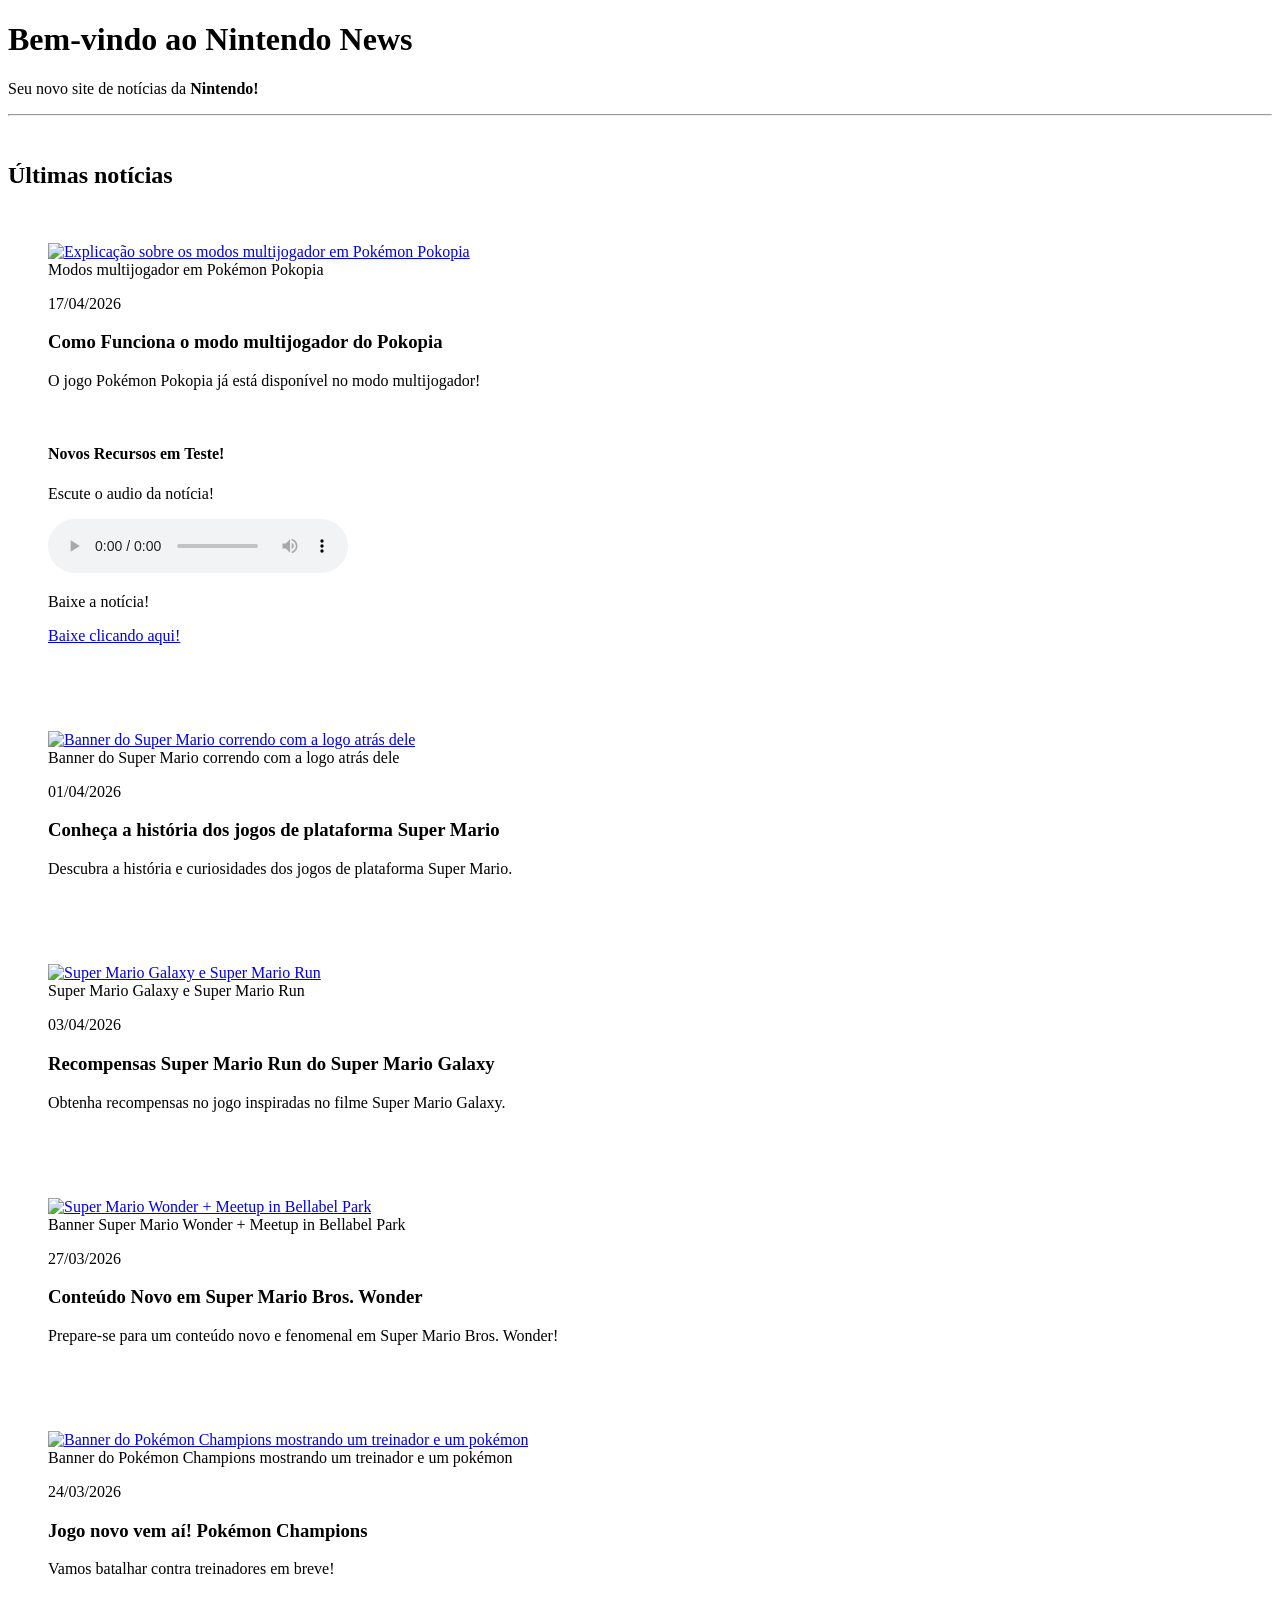
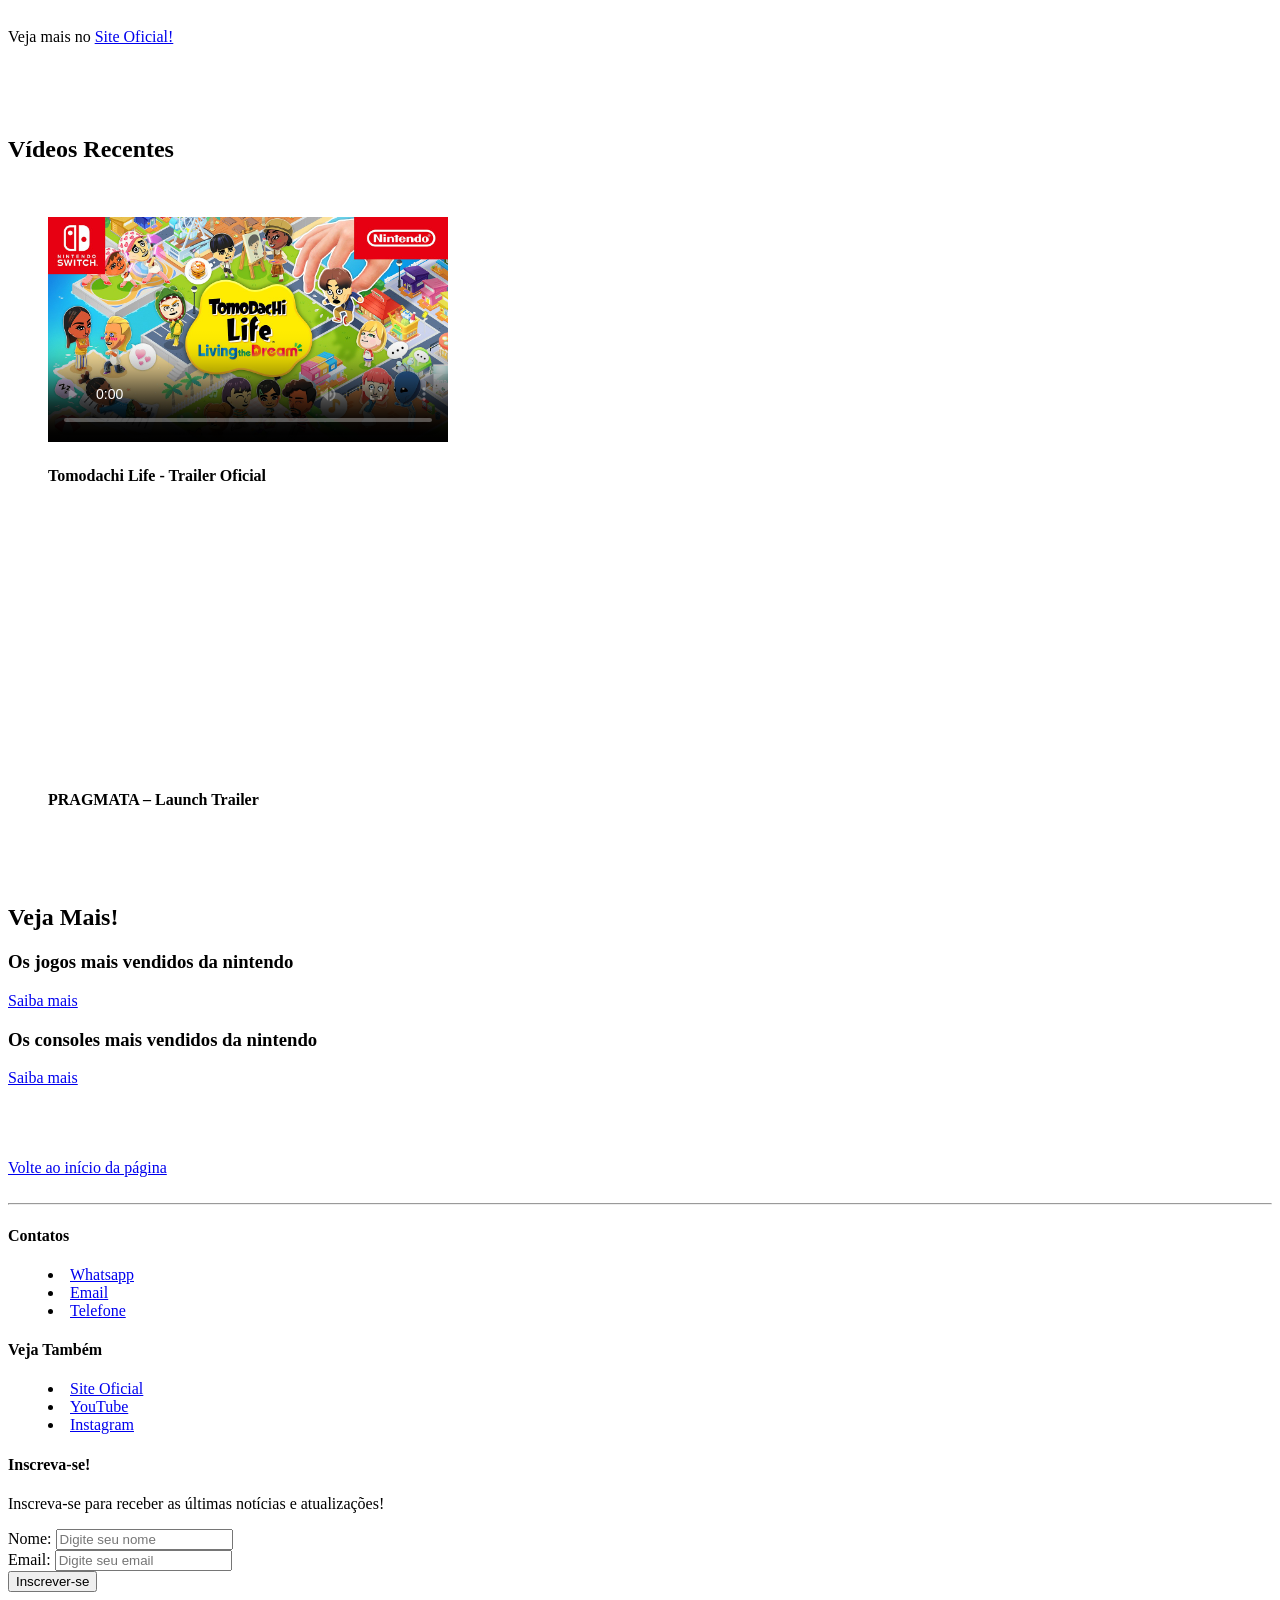
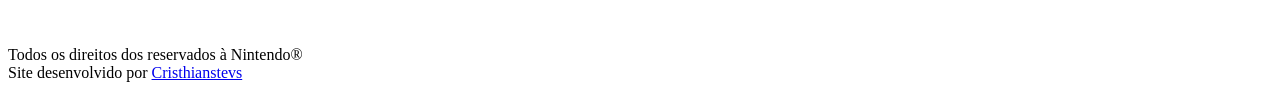
==== index.html @ 1575cfa1 "Initial commit" ====
<!doctype html>
<html lang="en">
  <head>
    <meta charset="UTF-8" />
    <meta name="viewport" content="width=device-width, initial-scale=1.0" />
    <title>Nintendo News</title>
    <link rel="shortcut icon" href="favicon.ico" type="image/x-icon" />
  </head>
  <body>
    <h1>Bem-vindo ao Nintendo News</h1>
    <p>
      Seu novo site de notícias da
      <strong>Nintendo!</strong>
    </p>

    <hr />
    <br />

    <h2>Últimas notícias</h2>

    <br />

    <figure>
      <a
        href="https://www.nintendo.com/pt-br/whatsnew/aqui-vai-uma-explicacao-sobre-como-funcionam-os-modos-multijogador-em-pokemon-pokopia/"
        target="_blank"
      >
        <img
          src="https://assets.nintendo.com/image/upload/ar_16:9,b_auto:border,c_lpad/b_white/f_auto/q_auto/dpr_1.5/c_scale,w_600/ncom/en_US/articles/2026/heres-how-multiplayer-works-in-pokemon-pokopia/2250x1266_pokopiaMultiplayer_PT"
          alt="Explicação sobre os modos multijogador em Pokémon Pokopia"
          width="400"
        />
      </a>
      <figcaption>Modos multijogador em Pokémon Pokopia</figcaption>
      <p>17/04/2026</p>
      <h3>Como Funciona o modo multijogador do Pokopia</h3>
      <p>O jogo Pokémon Pokopia já está disponível no modo multijogador!</p>

      <br />

      <h4>Novos Recursos em Teste!</h4>
      <p>Escute o audio da notícia!</p>
      <audio src="assets/Tomodachi Life.mp4" controls>
        <track
          kind="captions"
          src="assets/tomodachi-life-captions.vtt"
          srclang="pt"
          label="Português"
        />
      </audio>
      <p>Baixe a notícia!</p>
      <a href="assets/Modo Multijogador Pokemon Pokopia.pdf" download>Baixe clicando aqui!</a>
    </figure>

    <br />
    <br />
    <br />

    <figure>
      <a
        href="https://www.nintendo.com/pt-br/whatsnew/wahoo-conheca-a-historia-dos-jogos-de-plataforma-super-mario-e-descubra-tambem-algumas-curiosidades/"
        target="_blank"
      >
        <img
          src="https://assets.nintendo.com/image/upload/ar_16:9,b_auto:border,c_lpad/b_white/f_auto/q_auto/dpr_1.5/c_scale,w_300/ncom/en_US/articles/2026/wahoo-see-the-platforming-history-of-super-mario-and-even-get-a-few-fun-facts/2250x1266_Mario2026"
          alt="Banner do Super Mario correndo com a logo atrás dele"
          width="400"
        />
      </a>
      <figcaption>Banner do Super Mario correndo com a logo atrás dele</figcaption>
      <p>01/04/2026</p>
      <h3>Conheça a história dos jogos de plataforma Super Mario</h3>
      <p>Descubra a história e curiosidades dos jogos de plataforma Super Mario.</p>
    </figure>

    <br />
    <br />
    <br />

    <figure>
      <a
        href="https://www.nintendo.com/pt-br/whatsnew/mobile-news-obtenha-recompensas-no-jogo-em-super-mario-run-inspiradas-em-super-mario-galaxy-o-filme/"
        target="_blank"
      >
        <img
          src="https://assets.nintendo.com/image/upload/ar_16:9,b_auto:border,c_lpad/b_white/f_auto/q_auto/dpr_1.5/c_scale,w_300/ncom/en_US/articles/2026/mobile-news-earn-in-game-super-mario-run-rewards-inspired-by-the-super-mario-galaxy-movie/HPtopics_1920x1080_ww"
          alt="Super Mario Galaxy e Super Mario Run"
          width="400"
        />
      </a>
      <figcaption>Super Mario Galaxy e Super Mario Run</figcaption>
      <p>03/04/2026</p>
      <h3>Recompensas Super Mario Run do Super Mario Galaxy</h3>
      <p>Obtenha recompensas no jogo inspiradas no filme Super Mario Galaxy.</p>
    </figure>

    <br />
    <br />
    <br />

    <figure>
      <a
        href="https://www.nintendo.com/pt-br/whatsnew/prepare-se-para-um-conteudo-novo-fenomenal-em-super-mario-bros-wonder-exclusivo-para-o-nintendo-switch-2/"
        target="_blank"
      >
        <img
          src="https://assets.nintendo.com/image/upload/ar_16:9,b_auto:border,c_lpad/b_white/f_auto/q_auto/dpr_1.5/c_scale,w_300/ncom/en_US/articles/2026/get-ready-for-some-wondrous-new-content-for-super-mario-bros-wonder-exclusive-to-nintendo-switch-2/2250x1266_Ncom_availableNow"
          alt="Super Mario Wonder + Meetup in Bellabel Park"
          width="400"
        />
      </a>
      <figcaption>Banner Super Mario Wonder + Meetup in Bellabel Park</figcaption>
      <p>27/03/2026</p>
      <h3>Conteúdo Novo em Super Mario Bros. Wonder</h3>
      <p>Prepare-se para um conteúdo novo e fenomenal em Super Mario Bros. Wonder!</p>
    </figure>

    <br />
    <br />
    <br />

    <figure>
      <a
        href="https://www.nintendo.com/pt-br/whatsnew/vamos-batalhar-trainers-em-breve-voces-poderao-jogar-pokemon-champions/"
        target="_blank"
      >
        <img
          src="https://assets.nintendo.com/image/upload/ar_16:9,b_auto:border,c_lpad/b_white/f_auto/q_auto/dpr_1.5/c_scale,w_300/ncom/en_US/articles/2026/battle-on-trainers-youll-be-able-to-play-pokemon-champions-soon/1920x1080_Switch_PC_Overview_TRL_Thumbnail_CLEAN"
          alt="Banner do Pokémon Champions mostrando um treinador e um pokémon"
          width="400"
        />
      </a>
      <figcaption>Banner do Pokémon Champions mostrando um treinador e um pokémon</figcaption>
      <p>24/03/2026</p>
      <h3>Jogo novo vem aí! Pokémon Champions</h3>
      <p>Vamos batalhar contra treinadores em breve!</p>
    </figure>

    <br />

    <p>
      Veja mais no
      <a
        href="https://www.nintendo.com/pt-br/whatsnew/?srsltid=AfmBOopUcI4oCc3SEjaip5qr-ll_mGIsq1VzJNqau24G3tCvIaIhGV_J"
        target="_blank"
      >
        Site Oficial!
      </a>
    </p>

    <br />
    <br />
    <br />

    <h2>Vídeos Recentes</h2>

    <br />

    <figure>
      <video src="assets/Tomodachi Life.mp4" poster="assets/maxresdefault.jpg" width="400" controls>
        <track kind="captions" src="video-captions.vtt" srclang="pt" label="Português" />
        Seu navegador não suporta a reprodução de vídeo.
      </video>
      <h4>Tomodachi Life - Trailer Oficial</h4>
    </figure>

    <br />

    <figure>
      <iframe
        width="400"
        height="225"
        src="https://www.youtube.com/embed/JqbQk_Tgk6k?si=FKELc7IDI1M680oM"
        title="YouTube video player"
        frameborder="0"
        allow="
          accelerometer;
          autoplay;
          clipboard-write;
          encrypted-media;
          gyroscope;
          picture-in-picture;
          web-share;
        "
        referrerpolicy="strict-origin-when-cross-origin"
        allowfullscreen
      ></iframe>
      <h4>PRAGMATA – Launch Trailer</h4>
    </figure>

    <br />
    <br />
    <br />

    <h2>Veja Mais!</h2>

    <h3>Os jogos mais vendidos da nintendo</h3>
    <a href="pages/jogos-mais-vendidos.html">Saiba mais</a>

    <h3>Os consoles mais vendidos da nintendo</h3>
    <a href="pages/consoles-mais-vendidos.html">Saiba mais</a>

    <br />
    <br />
    <br />
    <br />
    <br />

    <a href="#top">Volte ao início da página</a>

    <br />
    <br />
    <hr />

    <footer>
      <h4>Contatos</h4>
      <menu>
        <li>
          <a href="https://wa.me/5522999942296" target="_blank">Whatsapp</a>
        </li>
        <li>
          <a href="mailto:c.gasparesteves@gmail.com" target="_blank">Email</a>
        </li>
        <li>
          <a href="tel:+5522999942296" target="_blank">Telefone</a>
        </li>
      </menu>

      <h4>Veja Também</h4>
      <menu>
        <li>
          <a href="https://www.nintendo.com/pt-br/" target="_blank">Site Oficial</a>
        </li>
        <li>
          <a href="https://www.youtube.com/user/Nintendo" target="_blank">YouTube</a>
        </li>
        <li>
          <a href="https://www.instagram.com/nintendo/" target="_blank">Instagram</a>
        </li>
      </menu>

      <h4>Inscreva-se!</h4>
      <p>Inscreva-se para receber as últimas notícias e atualizações!</p>
      <form action="https://example.com/subscribe" method="post">
        <label for="nome">Nome:</label>
        <input type="text" id="nome" name="nome" placeholder="Digite seu nome" required />
        <br />
        <label for="email">Email:</label>
        <input type="email" id="email" name="email" placeholder="Digite seu email" required />
        <br />
        <button type="submit">Inscrever-se</button>
      </form>

      <br />
      <br />
      <br />

      <div>Todos os direitos dos reservados à Nintendo®</div>
      <div>
        Site desenvolvido por
        <a href="https://github.com/cristhianstevs" target="_blank">Cristhianstevs</a>
      </div>
    </footer>
  </body>
</html>
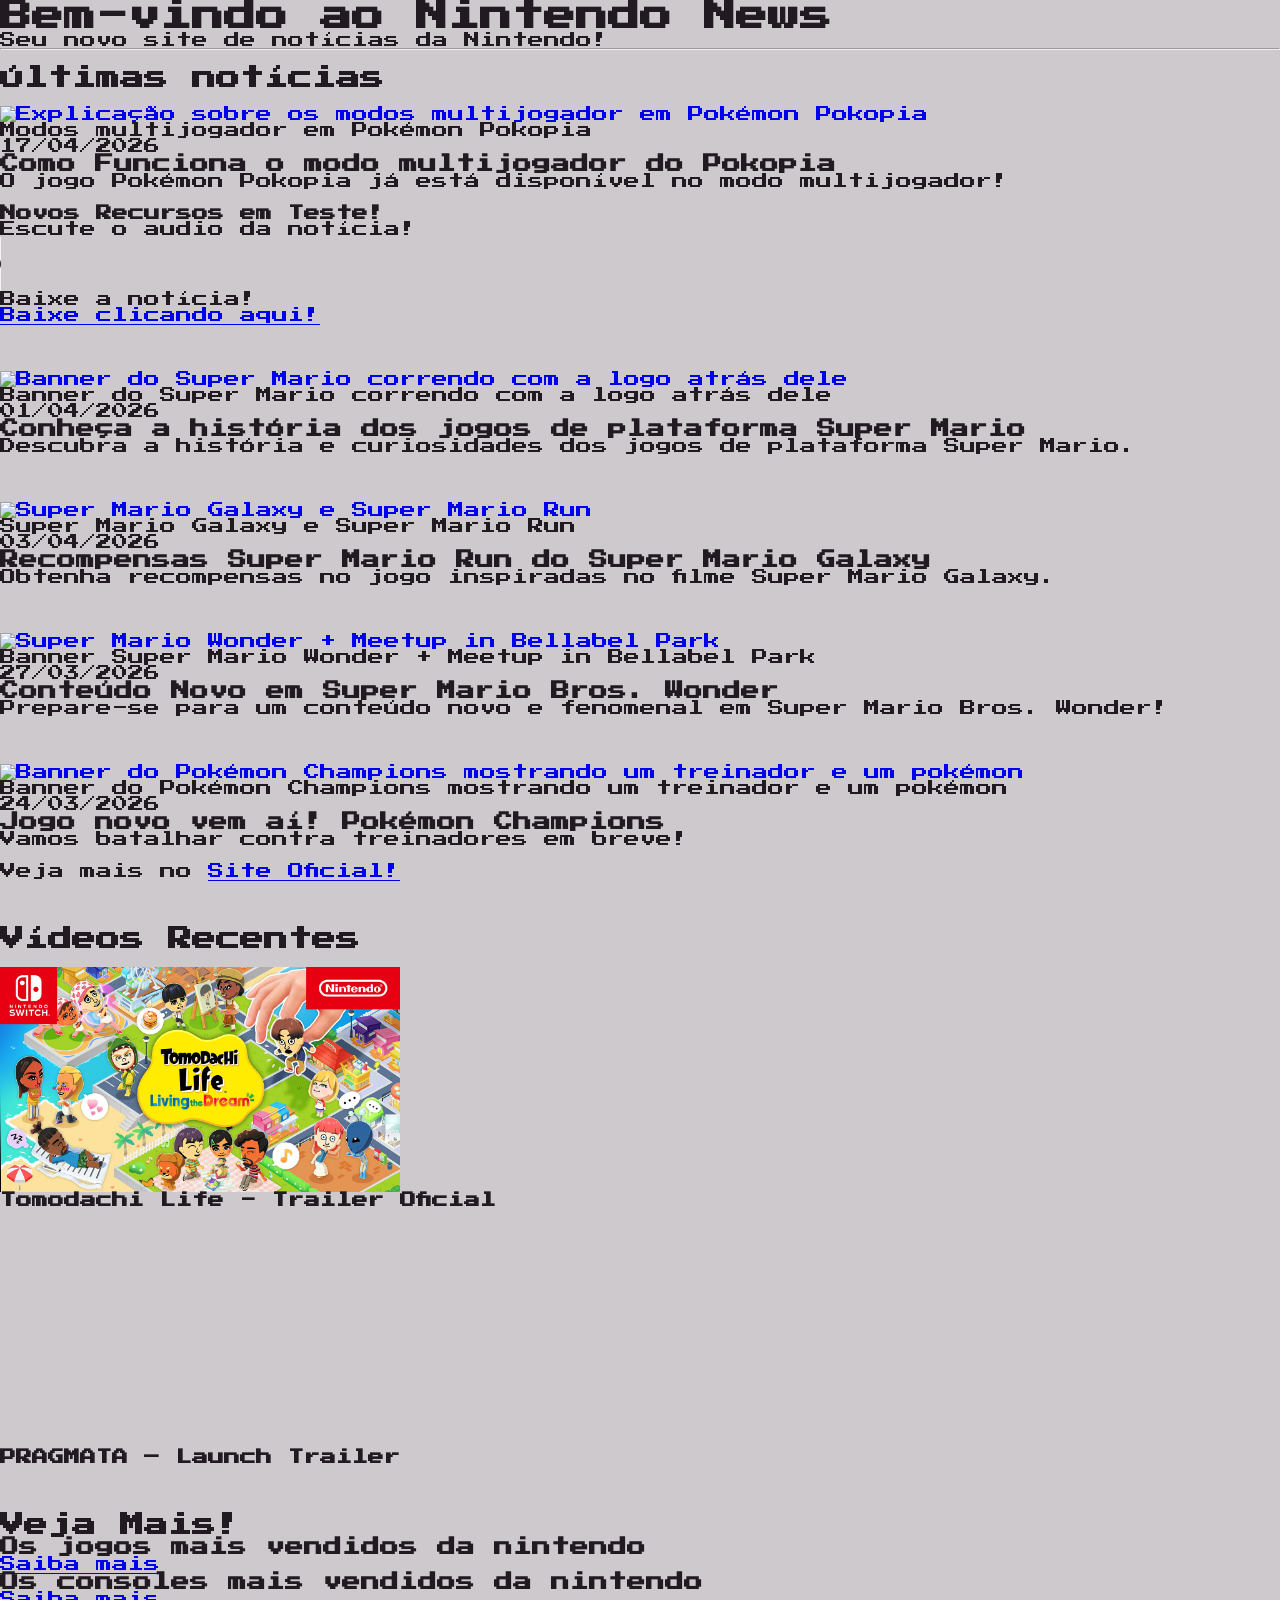
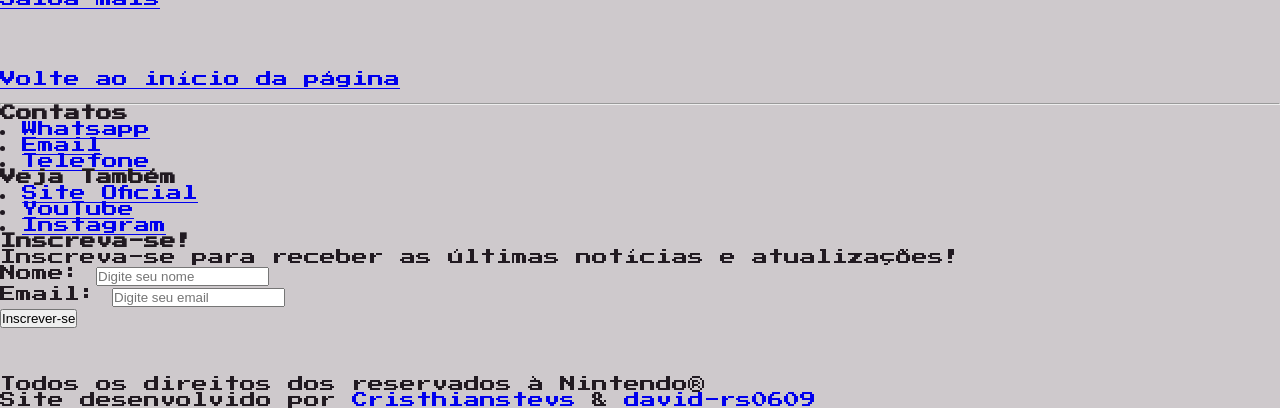
==== commit 3e73217c: "Reestruturar o site: mover ativos e adicionar estilos. Reorganização da estrutura do site: os arquiv" ====
--- a/index.html
+++ b/index.html
@@ -1,228 +1,208 @@
 <!doctype html>
-<html lang="en">
+<html lang="pt-BR">
   <head>
     <meta charset="UTF-8" />
     <meta name="viewport" content="width=device-width, initial-scale=1.0" />
     <title>Nintendo News</title>
     <link rel="shortcut icon" href="favicon.ico" type="image/x-icon" />
+    <link rel="stylesheet" href="css/style.css" />
   </head>
   <body>
-    <h1>Bem-vindo ao Nintendo News</h1>
-    <p>
-      Seu novo site de notícias da
-      <strong>Nintendo!</strong>
-    </p>
-
-    <hr />
-    <br />
-
-    <h2>Últimas notícias</h2>
-
-    <br />
-
-    <figure>
-      <a
-        href="https://www.nintendo.com/pt-br/whatsnew/aqui-vai-uma-explicacao-sobre-como-funcionam-os-modos-multijogador-em-pokemon-pokopia/"
-        target="_blank"
-      >
-        <img
-          src="https://assets.nintendo.com/image/upload/ar_16:9,b_auto:border,c_lpad/b_white/f_auto/q_auto/dpr_1.5/c_scale,w_600/ncom/en_US/articles/2026/heres-how-multiplayer-works-in-pokemon-pokopia/2250x1266_pokopiaMultiplayer_PT"
-          alt="Explicação sobre os modos multijogador em Pokémon Pokopia"
+    <header>
+      <h1>Bem-vindo ao Nintendo News</h1>
+      <p>Seu novo site de notícias da Nintendo!</p>
+    </header>
+
+    <main>
+      <hr />
+      <br />
+      <h2>Últimas notícias</h2>
+      <br />
+      <figure class="figure-especifico">
+        <a
+          href="https://www.nintendo.com/pt-br/whatsnew/aqui-vai-uma-explicacao-sobre-como-funcionam-os-modos-multijogador-em-pokemon-pokopia/"
+          target="_blank"
+        >
+          <img
+            src="https://assets.nintendo.com/image/upload/ar_16:9,b_auto:border,c_lpad/b_white/f_auto/q_auto/dpr_1.5/c_scale,w_600/ncom/en_US/articles/2026/heres-how-multiplayer-works-in-pokemon-pokopia/2250x1266_pokopiaMultiplayer_PT"
+            alt="Explicação sobre os modos multijogador em Pokémon Pokopia"
+            width="400"
+            class="arredondado"
+          />
+        </a>
+        <figcaption>Modos multijogador em Pokémon Pokopia</figcaption>
+        <p>17/04/2026</p>
+        <h3 class="diferente">Como Funciona o modo multijogador do Pokopia</h3>
+        <p>O jogo Pokémon Pokopia já está disponível no modo multijogador!</p>
+        <br />
+        <h4>Novos Recursos em Teste!</h4>
+        <p>Escute o audio da notícia!</p>
+        <audio src="assets/Tomodachi Life.mp4" controls>
+          <track
+            kind="captions"
+            src="assets/tomodachi-life-captions.vtt"
+            srclang="pt"
+            label="Português"
+          />
+        </audio>
+        <p>Baixe a notícia!</p>
+        <a href="assets/Modo Multijogador Pokemon Pokopia.pdf" download>Baixe clicando aqui!</a>
+      </figure>
+      <br />
+      <br />
+      <br />
+      <figure>
+        <a
+          href="https://www.nintendo.com/pt-br/whatsnew/wahoo-conheca-a-historia-dos-jogos-de-plataforma-super-mario-e-descubra-tambem-algumas-curiosidades/"
+          target="_blank"
+        >
+          <img
+            src="https://assets.nintendo.com/image/upload/ar_16:9,b_auto:border,c_lpad/b_white/f_auto/q_auto/dpr_1.5/c_scale,w_300/ncom/en_US/articles/2026/wahoo-see-the-platforming-history-of-super-mario-and-even-get-a-few-fun-facts/2250x1266_Mario2026"
+            alt="Banner do Super Mario correndo com a logo atrás dele"
+            width="400"
+          />
+        </a>
+        <figcaption>Banner do Super Mario correndo com a logo atrás dele</figcaption>
+        <p>01/04/2026</p>
+        <h3 class="diferente">Conheça a história dos jogos de plataforma Super Mario</h3>
+        <p>Descubra a história e curiosidades dos jogos de plataforma Super Mario.</p>
+      </figure>
+      <br />
+      <br />
+      <br />
+      <figure>
+        <a
+          href="https://www.nintendo.com/pt-br/whatsnew/mobile-news-obtenha-recompensas-no-jogo-em-super-mario-run-inspiradas-em-super-mario-galaxy-o-filme/"
+          target="_blank"
+        >
+          <img
+            src="https://assets.nintendo.com/image/upload/ar_16:9,b_auto:border,c_lpad/b_white/f_auto/q_auto/dpr_1.5/c_scale,w_300/ncom/en_US/articles/2026/mobile-news-earn-in-game-super-mario-run-rewards-inspired-by-the-super-mario-galaxy-movie/HPtopics_1920x1080_ww"
+            alt="Super Mario Galaxy e Super Mario Run"
+            width="400"
+          />
+        </a>
+        <figcaption>Super Mario Galaxy e Super Mario Run</figcaption>
+        <p>03/04/2026</p>
+        <h3>Recompensas Super Mario Run do Super Mario Galaxy</h3>
+        <p>Obtenha recompensas no jogo inspiradas no filme Super Mario Galaxy.</p>
+      </figure>
+      <br />
+      <br />
+      <br />
+      <figure>
+        <a
+          href="https://www.nintendo.com/pt-br/whatsnew/prepare-se-para-um-conteudo-novo-fenomenal-em-super-mario-bros-wonder-exclusivo-para-o-nintendo-switch-2/"
+          target="_blank"
+        >
+          <img
+            src="https://assets.nintendo.com/image/upload/ar_16:9,b_auto:border,c_lpad/b_white/f_auto/q_auto/dpr_1.5/c_scale,w_300/ncom/en_US/articles/2026/get-ready-for-some-wondrous-new-content-for-super-mario-bros-wonder-exclusive-to-nintendo-switch-2/2250x1266_Ncom_availableNow"
+            alt="Super Mario Wonder + Meetup in Bellabel Park"
+            width="400"
+          />
+        </a>
+        <figcaption>Banner Super Mario Wonder + Meetup in Bellabel Park</figcaption>
+        <p>27/03/2026</p>
+        <h3>Conteúdo Novo em Super Mario Bros. Wonder</h3>
+        <p>Prepare-se para um conteúdo novo e fenomenal em Super Mario Bros. Wonder!</p>
+      </figure>
+      <br />
+      <br />
+      <br />
+      <figure>
+        <a
+          href="https://www.nintendo.com/pt-br/whatsnew/vamos-batalhar-trainers-em-breve-voces-poderao-jogar-pokemon-champions/"
+          target="_blank"
+        >
+          <img
+            src="https://assets.nintendo.com/image/upload/ar_16:9,b_auto:border,c_lpad/b_white/f_auto/q_auto/dpr_1.5/c_scale,w_300/ncom/en_US/articles/2026/battle-on-trainers-youll-be-able-to-play-pokemon-champions-soon/1920x1080_Switch_PC_Overview_TRL_Thumbnail_CLEAN"
+            alt="Banner do Pokémon Champions mostrando um treinador e um pokémon"
+            width="400"
+          />
+        </a>
+        <figcaption>Banner do Pokémon Champions mostrando um treinador e um pokémon</figcaption>
+        <p>24/03/2026</p>
+        <h3>Jogo novo vem aí! Pokémon Champions</h3>
+        <p>Vamos batalhar contra treinadores em breve!</p>
+      </figure>
+      <br />
+      <p>
+        Veja mais no
+        <a
+          href="https://www.nintendo.com/pt-br/whatsnew/?srsltid=AfmBOopUcI4oCc3SEjaip5qr-ll_mGIsq1VzJNqau24G3tCvIaIhGV_J"
+          target="_blank"
+        >
+          Site Oficial!
+        </a>
+      </p>
+      <br />
+      <br />
+      <br />
+      <h2>Vídeos Recentes</h2>
+      <br />
+      <figure>
+        <video
+          src="assets/Tomodachi Life.mp4"
+          poster="assets/maxresdefault.jpg"
           width="400"
-        />
-      </a>
-      <figcaption>Modos multijogador em Pokémon Pokopia</figcaption>
-      <p>17/04/2026</p>
-      <h3>Como Funciona o modo multijogador do Pokopia</h3>
-      <p>O jogo Pokémon Pokopia já está disponível no modo multijogador!</p>
-
-      <br />
-
-      <h4>Novos Recursos em Teste!</h4>
-      <p>Escute o audio da notícia!</p>
-      <audio src="assets/Tomodachi Life.mp4" controls>
-        <track
-          kind="captions"
-          src="assets/tomodachi-life-captions.vtt"
-          srclang="pt"
-          label="Português"
-        />
-      </audio>
-      <p>Baixe a notícia!</p>
-      <a href="assets/Modo Multijogador Pokemon Pokopia.pdf" download>Baixe clicando aqui!</a>
-    </figure>
-
-    <br />
-    <br />
-    <br />
-
-    <figure>
-      <a
-        href="https://www.nintendo.com/pt-br/whatsnew/wahoo-conheca-a-historia-dos-jogos-de-plataforma-super-mario-e-descubra-tambem-algumas-curiosidades/"
-        target="_blank"
-      >
-        <img
-          src="https://assets.nintendo.com/image/upload/ar_16:9,b_auto:border,c_lpad/b_white/f_auto/q_auto/dpr_1.5/c_scale,w_300/ncom/en_US/articles/2026/wahoo-see-the-platforming-history-of-super-mario-and-even-get-a-few-fun-facts/2250x1266_Mario2026"
-          alt="Banner do Super Mario correndo com a logo atrás dele"
+          controls
+        >
+          <track kind="captions" src="video-captions.vtt" srclang="pt" label="Português" />
+          Seu navegador não suporta a reprodução de vídeo.
+        </video>
+        <h4>Tomodachi Life - Trailer Oficial</h4>
+      </figure>
+      <br />
+      <figure>
+        <iframe
           width="400"
-        />
-      </a>
-      <figcaption>Banner do Super Mario correndo com a logo atrás dele</figcaption>
-      <p>01/04/2026</p>
-      <h3>Conheça a história dos jogos de plataforma Super Mario</h3>
-      <p>Descubra a história e curiosidades dos jogos de plataforma Super Mario.</p>
-    </figure>
-
-    <br />
-    <br />
-    <br />
-
-    <figure>
-      <a
-        href="https://www.nintendo.com/pt-br/whatsnew/mobile-news-obtenha-recompensas-no-jogo-em-super-mario-run-inspiradas-em-super-mario-galaxy-o-filme/"
-        target="_blank"
-      >
-        <img
-          src="https://assets.nintendo.com/image/upload/ar_16:9,b_auto:border,c_lpad/b_white/f_auto/q_auto/dpr_1.5/c_scale,w_300/ncom/en_US/articles/2026/mobile-news-earn-in-game-super-mario-run-rewards-inspired-by-the-super-mario-galaxy-movie/HPtopics_1920x1080_ww"
-          alt="Super Mario Galaxy e Super Mario Run"
-          width="400"
-        />
-      </a>
-      <figcaption>Super Mario Galaxy e Super Mario Run</figcaption>
-      <p>03/04/2026</p>
-      <h3>Recompensas Super Mario Run do Super Mario Galaxy</h3>
-      <p>Obtenha recompensas no jogo inspiradas no filme Super Mario Galaxy.</p>
-    </figure>
-
-    <br />
-    <br />
-    <br />
-
-    <figure>
-      <a
-        href="https://www.nintendo.com/pt-br/whatsnew/prepare-se-para-um-conteudo-novo-fenomenal-em-super-mario-bros-wonder-exclusivo-para-o-nintendo-switch-2/"
-        target="_blank"
-      >
-        <img
-          src="https://assets.nintendo.com/image/upload/ar_16:9,b_auto:border,c_lpad/b_white/f_auto/q_auto/dpr_1.5/c_scale,w_300/ncom/en_US/articles/2026/get-ready-for-some-wondrous-new-content-for-super-mario-bros-wonder-exclusive-to-nintendo-switch-2/2250x1266_Ncom_availableNow"
-          alt="Super Mario Wonder + Meetup in Bellabel Park"
-          width="400"
-        />
-      </a>
-      <figcaption>Banner Super Mario Wonder + Meetup in Bellabel Park</figcaption>
-      <p>27/03/2026</p>
-      <h3>Conteúdo Novo em Super Mario Bros. Wonder</h3>
-      <p>Prepare-se para um conteúdo novo e fenomenal em Super Mario Bros. Wonder!</p>
-    </figure>
-
-    <br />
-    <br />
-    <br />
-
-    <figure>
-      <a
-        href="https://www.nintendo.com/pt-br/whatsnew/vamos-batalhar-trainers-em-breve-voces-poderao-jogar-pokemon-champions/"
-        target="_blank"
-      >
-        <img
-          src="https://assets.nintendo.com/image/upload/ar_16:9,b_auto:border,c_lpad/b_white/f_auto/q_auto/dpr_1.5/c_scale,w_300/ncom/en_US/articles/2026/battle-on-trainers-youll-be-able-to-play-pokemon-champions-soon/1920x1080_Switch_PC_Overview_TRL_Thumbnail_CLEAN"
-          alt="Banner do Pokémon Champions mostrando um treinador e um pokémon"
-          width="400"
-        />
-      </a>
-      <figcaption>Banner do Pokémon Champions mostrando um treinador e um pokémon</figcaption>
-      <p>24/03/2026</p>
-      <h3>Jogo novo vem aí! Pokémon Champions</h3>
-      <p>Vamos batalhar contra treinadores em breve!</p>
-    </figure>
-
-    <br />
-
-    <p>
-      Veja mais no
-      <a
-        href="https://www.nintendo.com/pt-br/whatsnew/?srsltid=AfmBOopUcI4oCc3SEjaip5qr-ll_mGIsq1VzJNqau24G3tCvIaIhGV_J"
-        target="_blank"
-      >
-        Site Oficial!
-      </a>
-    </p>
-
-    <br />
-    <br />
-    <br />
-
-    <h2>Vídeos Recentes</h2>
-
-    <br />
-
-    <figure>
-      <video src="assets/Tomodachi Life.mp4" poster="assets/maxresdefault.jpg" width="400" controls>
-        <track kind="captions" src="video-captions.vtt" srclang="pt" label="Português" />
-        Seu navegador não suporta a reprodução de vídeo.
-      </video>
-      <h4>Tomodachi Life - Trailer Oficial</h4>
-    </figure>
-
-    <br />
-
-    <figure>
-      <iframe
-        width="400"
-        height="225"
-        src="https://www.youtube.com/embed/JqbQk_Tgk6k?si=FKELc7IDI1M680oM"
-        title="YouTube video player"
-        frameborder="0"
-        allow="
-          accelerometer;
-          autoplay;
-          clipboard-write;
-          encrypted-media;
-          gyroscope;
-          picture-in-picture;
-          web-share;
-        "
-        referrerpolicy="strict-origin-when-cross-origin"
-        allowfullscreen
-      ></iframe>
-      <h4>PRAGMATA – Launch Trailer</h4>
-    </figure>
-
-    <br />
-    <br />
-    <br />
-
-    <h2>Veja Mais!</h2>
-
-    <h3>Os jogos mais vendidos da nintendo</h3>
-    <a href="pages/jogos-mais-vendidos.html">Saiba mais</a>
-
-    <h3>Os consoles mais vendidos da nintendo</h3>
-    <a href="pages/consoles-mais-vendidos.html">Saiba mais</a>
-
-    <br />
-    <br />
-    <br />
-    <br />
-    <br />
-
-    <a href="#top">Volte ao início da página</a>
-
-    <br />
-    <br />
-    <hr />
+          height="225"
+          src="https://www.youtube.com/embed/JqbQk_Tgk6k?si=FKELc7IDI1M680oM"
+          title="YouTube video player"
+          frameborder="0"
+          allow="
+            accelerometer;
+            autoplay;
+            clipboard-write;
+            encrypted-media;
+            gyroscope;
+            picture-in-picture;
+            web-share;
+          "
+          referrerpolicy="strict-origin-when-cross-origin"
+          allowfullscreen
+        ></iframe>
+        <h4>PRAGMATA – Launch Trailer</h4>
+      </figure>
+      <br />
+      <br />
+      <br />
+      <h2>Veja Mais!</h2>
+      <h3>Os jogos mais vendidos da nintendo</h3>
+      <a href="pages/jogos-mais-vendidos.html">Saiba mais</a>
+      <h3>Os consoles mais vendidos da nintendo</h3>
+      <a href="pages/consoles-mais-vendidos.html">Saiba mais</a>
+      <br />
+      <br />
+      <br />
+      <br />
+      <br />
+      <a href="#top">Volte ao início da página</a>
+      <br />
+      <br />
+      <hr />
+    </main>
 
     <footer>
       <h4>Contatos</h4>
       <menu>
         <li>
-          <a href="https://wa.me/5522999942296" target="_blank">Whatsapp</a>
-        </li>
-        <li>
-          <a href="mailto:c.gasparesteves@gmail.com" target="_blank">Email</a>
-        </li>
-        <li>
-          <a href="tel:+5522999942296" target="_blank">Telefone</a>
+          <a href="https://wa.me/5511999999999" target="_blank">Whatsapp</a>
+        </li>
+        <li>
+          <a href="mailto:support@nintendo.com" target="_blank">Email</a>
+        </li>
+        <li>
+          <a href="tel:+5511999999999" target="_blank">Telefone</a>
         </li>
       </menu>
 
@@ -259,6 +239,8 @@
       <div>
         Site desenvolvido por
         <a href="https://github.com/cristhianstevs" target="_blank">Cristhianstevs</a>
+        &
+        <a href="https://github.com/david-rs0609" target="_blank">david-rs0609</a>
       </div>
     </footer>
   </body>
--- a/css/style.css
+++ b/css/style.css
@@ -0,0 +1,35 @@
+/* === FONTES === */
+
+@import url("https://fonts.googleapis.com/css2?family=Press+Start+2P&display=swap");
+
+/* === VARIÁVEIS === */
+
+:root {
+  --primary-color: #0003c6;
+  --secondary-color: #801010;
+  --terciary-color: #908a99;
+  --background-color: #cec9cc;
+  --text-color: #211a21;
+}
+
+/* === RESET CSS === */
+
+* {
+  margin: 0;
+  padding: 0;
+  box-sizing: border-box;
+}
+
+/* === GLOBAL CSS === */
+
+body {
+  font-family: "Press Start 2P", "Segoe UI", Tahoma, Geneva, Verdana, sans-serif;
+  background-color: var(--background-color);
+  color: var(--text-color);
+}
+
+main {
+  width: 100%;
+}
+
+/* === CABEÇALHO === */
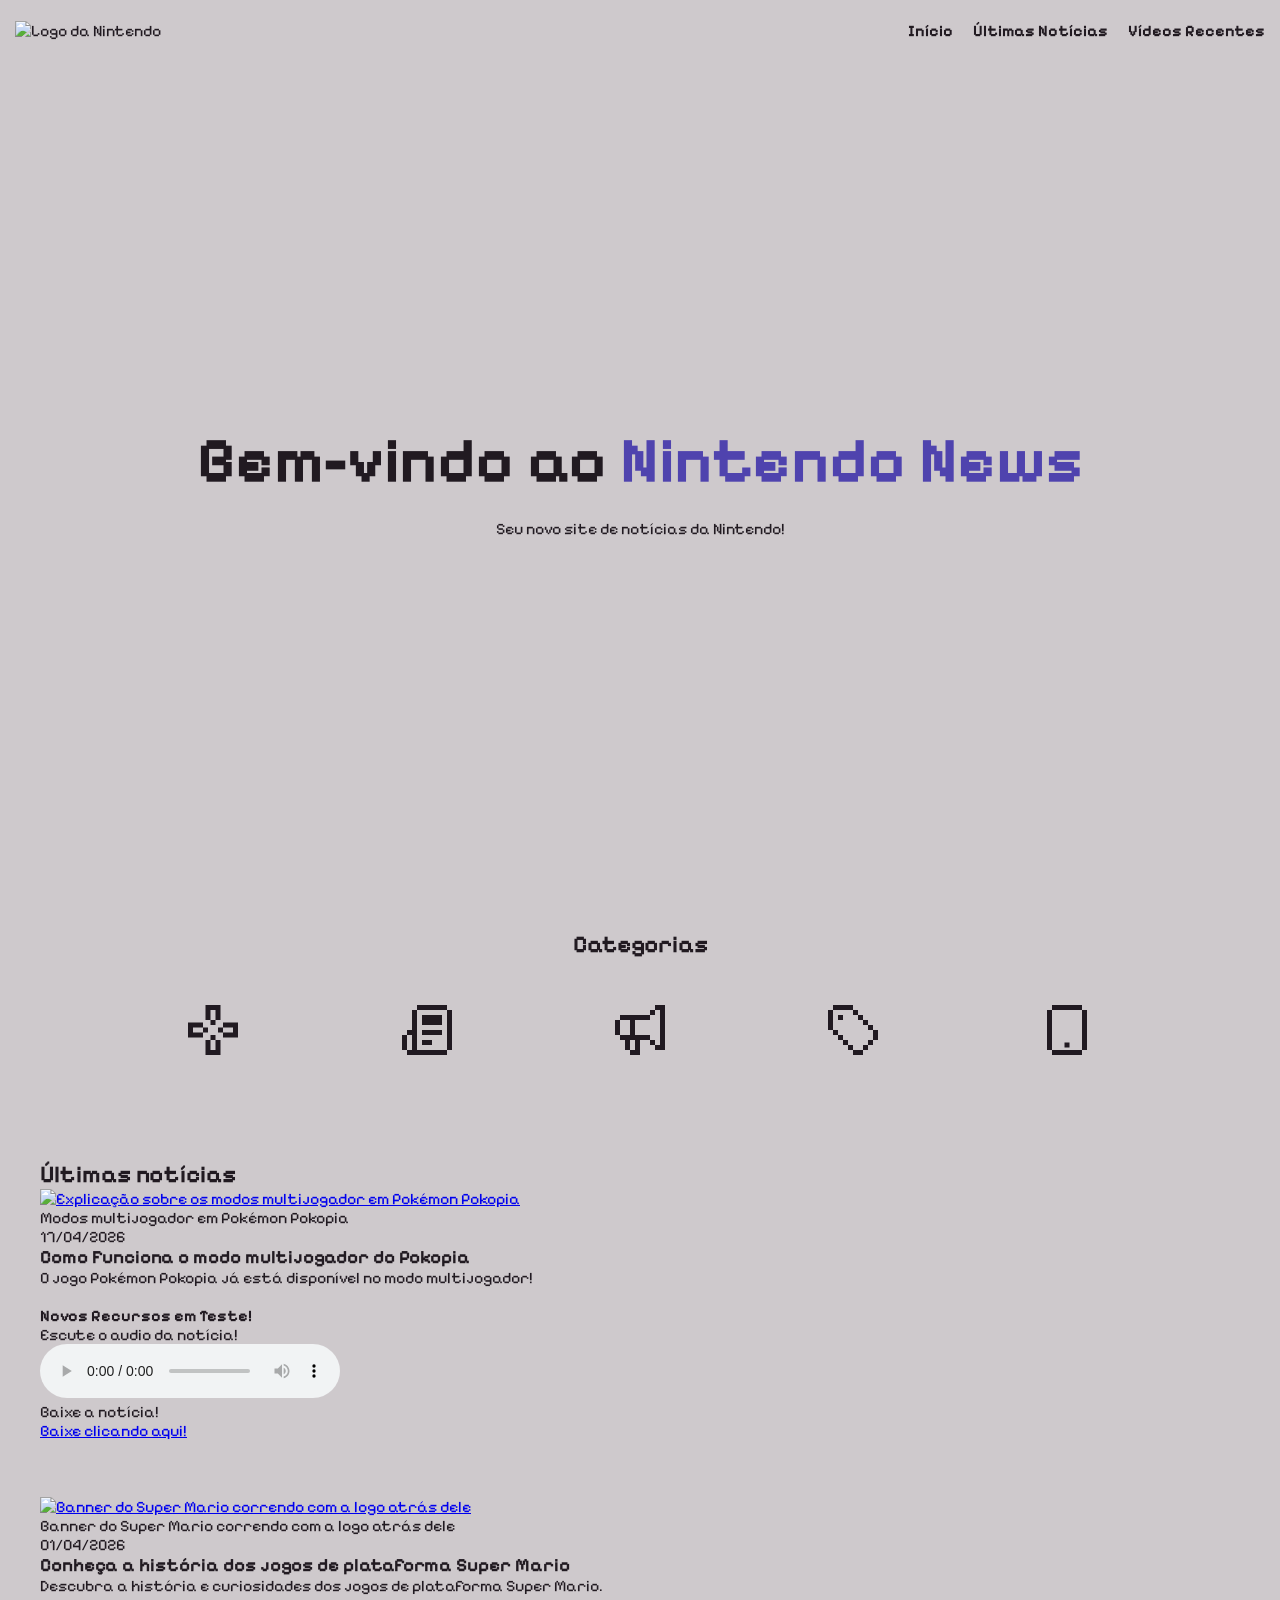
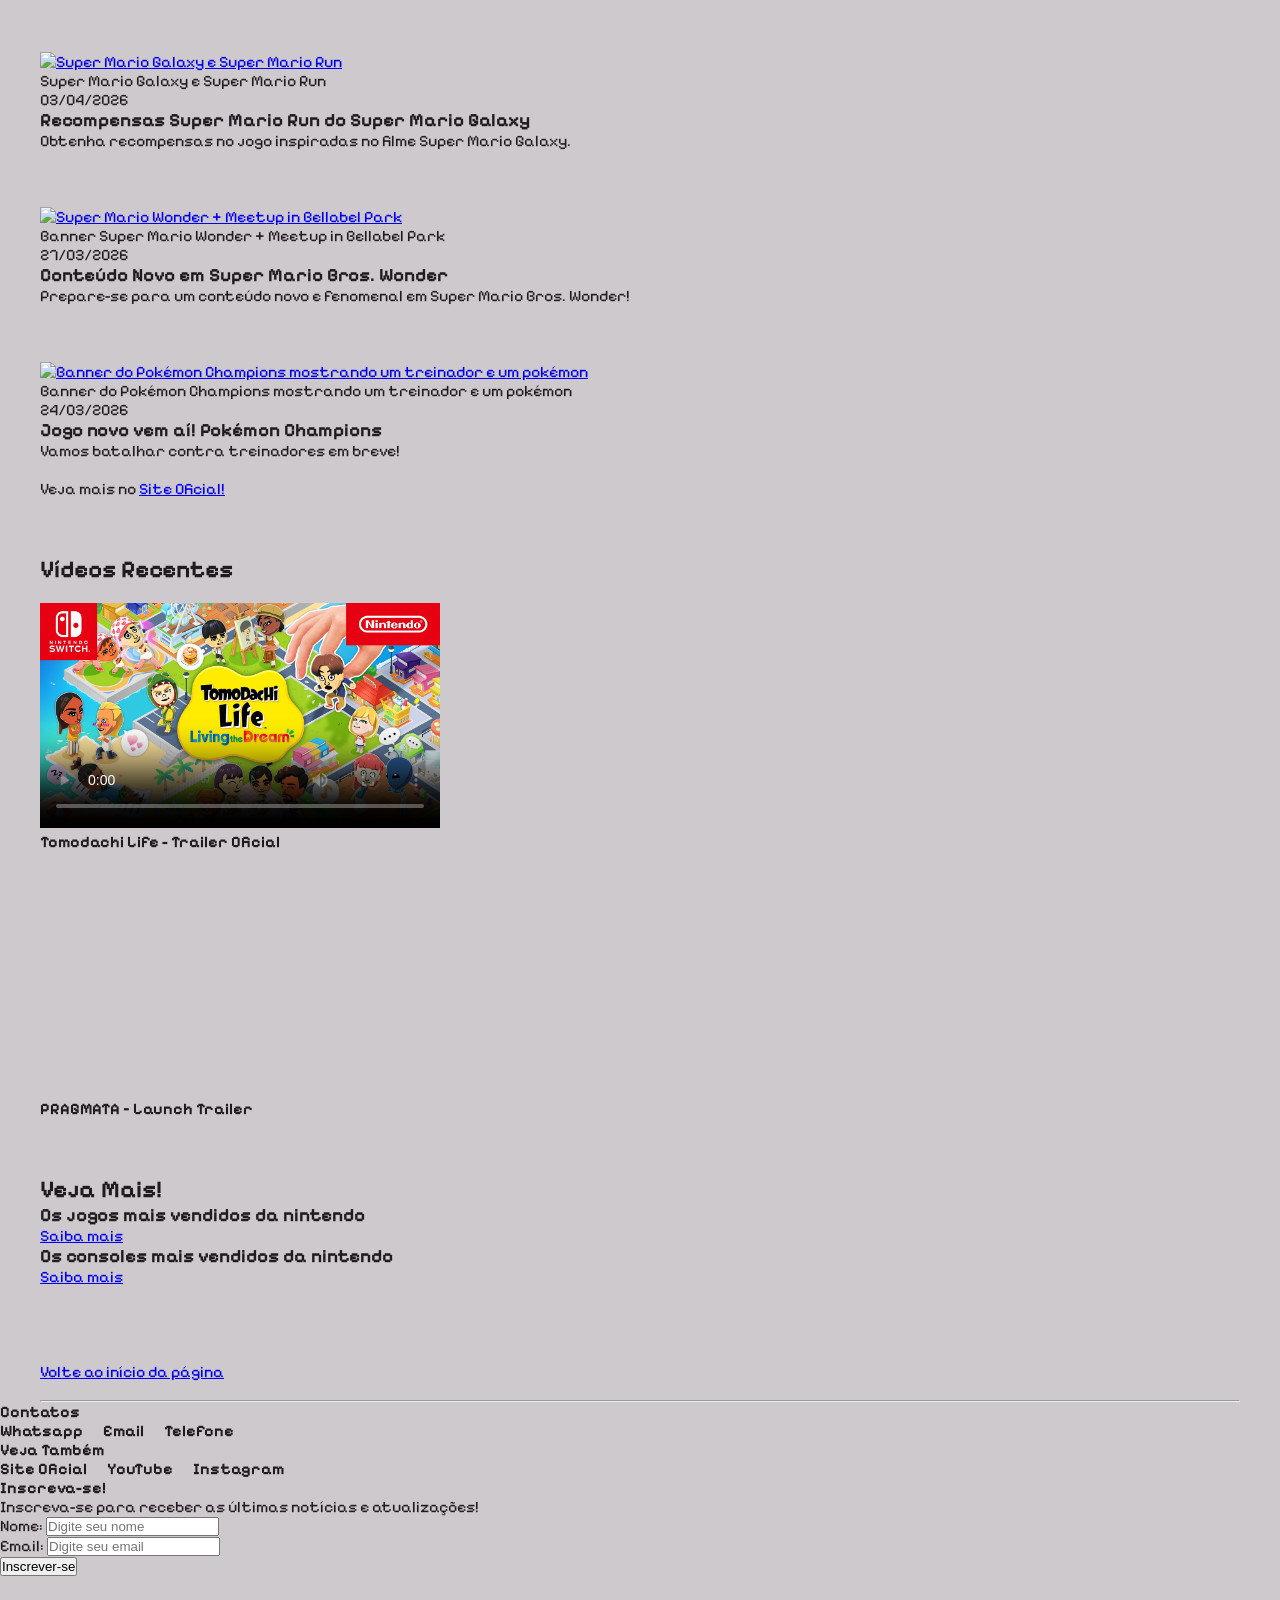
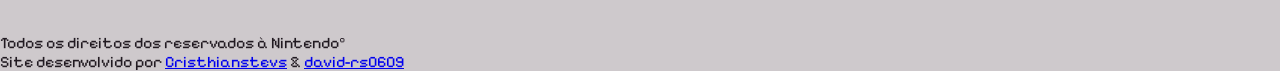
==== commit e1366023: "Add hero/header layout, icons and new styles Redesign header and hero area and add icon-based catego" ====
--- a/index.html
+++ b/index.html
@@ -6,18 +6,106 @@
     <title>Nintendo News</title>
     <link rel="shortcut icon" href="favicon.ico" type="image/x-icon" />
     <link rel="stylesheet" href="css/style.css" />
+    <link rel="stylesheet" href="https://unpkg.com" />
   </head>
   <body>
     <header>
-      <h1>Bem-vindo ao Nintendo News</h1>
-      <p>Seu novo site de notícias da Nintendo!</p>
+      <div class="logo">
+        <img
+          src="https://upload.wikimedia.org/wikipedia/commons/thumb/7/76/Nintendo_gray_logo.svg/960px-Nintendo_gray_logo.svg.png"
+          alt="Logo da Nintendo"
+        />
+      </div>
+      <menu>
+        <li><a href="#top">Início</a></li>
+        <li><a href="#ultimas-noticias">Últimas Notícias</a></li>
+        <li><a href="#videos-recentes">Vídeos Recentes</a></li>
+      </menu>
     </header>
 
+    <!-- HERO SECTION-->
+
+    <section class="hero-section">
+      <div class="hero-section-contain">
+        <h1>
+          Bem-vindo ao
+          <span class="console-blue">Nintendo News</span>
+        </h1>
+        <p>Seu novo site de notícias da Nintendo!</p>
+      </div>
+    </section>
+
     <main>
-      <hr />
-      <br />
+      <!-- ARTIGOS -->
+
+      <section class="article-section">
+        <h2>Categorias</h2>
+
+        <div class="icons">
+          <a
+            class="article-icons icon-jogos"
+            href="https://www.nintendo.com/pt-br/store/games/"
+            target="_blank"
+          >
+            <svg xmlns="http://www.w3.org/2000/svg" fill="currentColor" viewBox="0 0 24 24">
+              <title>Ícone: Jogos</title>
+              <path
+                d="M11 20h2v-4h2v6H9v-6h2v4Zm2-4h-2v-2h2v2ZM8 9v2H4v2h4v2H2V9h6Zm14 6h-6v-2h4v-2h-4V9h6v6Zm-12-2H8v-2h2v2Zm6 0h-2v-2h2v2Zm-3-3h-2V8h2v2Zm2-2h-2V4h-2v4H9V2h6v6Z"
+              ></path>
+            </svg>
+          </a>
+          <a
+            class="article-icons icon-novidades"
+            href="https://www.nintendo.com/pt-br/whatsnew/"
+            target="_blank"
+          >
+            <svg xmlns="http://www.w3.org/2000/svg" fill="currentColor" viewBox="0 0 24 24">
+              <title>Ícone: Novidades</title>
+              <path
+                d="M8 2h12v2H8zM6 4h2v16H6zm14 0h2v16h-2zM4 20h16v2H4zm-2-6h2v6H2zm2-2h2v2H4zm6-6h8v4h-8zm0 6h8v2h-8zm0 4h4v2h-4z"
+              ></path>
+            </svg>
+          </a>
+          <a
+            class="article-icons icon-eventos"
+            href="https://www.nintendo.com/pt-br/whatsnew/#filter=events"
+            target="_blank"
+          >
+            <svg xmlns="http://www.w3.org/2000/svg" fill="currentColor" viewBox="0 0 24 24">
+              <title>Ícone: Eventos</title>
+              <path
+                d="M12 22H8v-2h2v-4H8v4H6v-4H4v-2h4V8H4V6h12v2h-6v6h6v2h-4v6Zm10-2h-4v-2h2V4h-2V2h4v18Zm-4-2h-2v-2h2v2ZM4 14H2V8h2v6Zm14-8h-2V4h2v2Z"
+              ></path>
+            </svg>
+          </a>
+          <a
+            class="article-icons icon-promocoes"
+            href="https://www.nintendo.com/pt-br/whatsnew/#filter=promotions"
+            target="_blank"
+          >
+            <svg xmlns="http://www.w3.org/2000/svg" fill="currentColor" viewBox="0 0 24 24">
+              <title>Ícone: Promoções</title>
+              <path
+                d="M16 22h-4v-2h4v2Zm-4-2h-2v-2h2v2Zm6 0h-2v-2h2v2Zm-8-2H8v-2h2v2Zm10 0h-2v-2h2v2ZM8 16H6v-2h2v2Zm14 0h-2v-4h2v4ZM6 14H4v-2h2v2Zm-2-2H2V4h2v8Zm16 0h-2v-2h2v2Zm-2-2h-2V8h2v2ZM8 8H6V6h2v2Zm8 0h-2V6h2v2Zm-2-2h-2V4h2v2Zm-2-2H4V2h8v2Z"
+              ></path>
+            </svg>
+          </a>
+          <a
+            class="article-icons icon-aplicativos"
+            href="https://www.nintendo.com/pt-br/mobile-apps"
+            target="_blank"
+          >
+            <svg xmlns="http://www.w3.org/2000/svg" fill="currentColor" viewBox="0 0 24 24">
+              <title>Ícone: Aplicativos</title>
+              <path
+                d="M18 22H6v-2h12v2ZM6 20H4V4h2v16Zm14 0h-2V4h2v16Zm-7-1h-2v-2h2v2Zm5-15H6V2h12v2Z"
+              ></path>
+            </svg>
+          </a>
+        </div>
+      </section>
+
       <h2>Últimas notícias</h2>
-      <br />
       <figure class="figure-especifico">
         <a
           href="https://www.nintendo.com/pt-br/whatsnew/aqui-vai-uma-explicacao-sobre-como-funcionam-os-modos-multijogador-em-pokemon-pokopia/"
--- a/css/style.css
+++ b/css/style.css
@@ -1,15 +1,20 @@
 /* === FONTES === */
 
 @import url("https://fonts.googleapis.com/css2?family=Press+Start+2P&display=swap");
+@import url("https://fonts.googleapis.com/css2?family=Pixelify+Sans:wght@400..700&display=swap");
 
 /* === VARIÁVEIS === */
 
 :root {
-  --primary-color: #0003c6;
-  --secondary-color: #801010;
-  --terciary-color: #908a99;
   --background-color: #cec9cc;
+  --primary-color: #4f43ae;
+  --secondary-color: #908a99;
+  --terciary-color: #211a21;
   --text-color: #211a21;
+  --blue-color: #1930c5;
+  --red-color: #c72833;
+  --yellow-color: #ecaa1c;
+  --green-color: #196b4b;
 }
 
 /* === RESET CSS === */
@@ -23,13 +28,168 @@
 /* === GLOBAL CSS === */
 
 body {
-  font-family: "Press Start 2P", "Segoe UI", Tahoma, Geneva, Verdana, sans-serif;
+  font-family: "Pixelify Sans", "Segoe UI", Tahoma, Geneva, Verdana, sans-serif;
   background-color: var(--background-color);
   color: var(--text-color);
 }
 
-main {
-  width: 100%;
+.console-blue {
+  color: var(--primary-color);
+}
+.blue {
+  color: var(--blue-color);
+}
+.green {
+  color: var(--green-color);
+}
+.yellow {
+  color: var(--yellow-color);
+}
+.red {
+  color: var(--red-color);
 }
 
 /* === CABEÇALHO === */
+header {
+  height: 60px;
+  display: flex;
+  justify-content: space-between;
+  align-items: center;
+  padding: 15px;
+}
+
+.logo > img {
+  width: 100px;
+  height: auto;
+}
+
+menu {
+  display: flex;
+  gap: 20px;
+}
+
+menu li {
+  list-style: none;
+}
+
+menu a {
+  text-decoration: none;
+  color: var(--text-color);
+  font-weight: bold;
+}
+
+/* === CONTEÚDO PRINCIPAL === */
+
+main {
+  max-width: 1200px;
+  margin: 0 auto;
+}
+
+.hero-section {
+  position: relative;
+  display: flex;
+  flex-direction: column;
+  justify-content: center;
+  text-align: center;
+  padding: 50px 20px;
+  height: calc(100vh - 60px);
+}
+.hero-section::before {
+  content: "";
+  position: absolute;
+  top: 0;
+  left: 0;
+  width: 100%;
+  height: 100%;
+  background-image: url(https://blogger.googleusercontent.com/img/b/R29vZ2xl/AVvXsEixtWPoK9_XVWoS-DcpVBjCL6gI3cf2LGS9ePxQOPkjYuGb46RBCT6m_icmoobD-ff0JClqUgKnPvEwzpKV3paQ8XsF1s-c4N2acOjC7aG3L9s5JXbPGIZNvCakCCB-7fz_DlOQxUZXsaqh/s1600/dkc2promo.bmp);
+  background-repeat: no-repeat;
+  background-size: cover;
+  background-attachment: fixed;
+  filter: blur(10px) opacity(0.3);
+}
+
+.hero-section-contain {
+  display: flex;
+  z-index: 1;
+  flex-direction: column;
+  justify-content: center;
+  text-align: center;
+  padding: 50px 20px;
+  height: calc(100vh - 60px);
+}
+
+.hero-section h1 {
+  font-size: 4rem;
+  margin-bottom: 20px;
+}
+
+.article-section {
+  width: 100%;
+  height: 200px;
+  display: flex;
+  flex-direction: column;
+  justify-content: space-evenly;
+  align-items: center;
+  margin-bottom: 60px;
+}
+
+.icons {
+  display: flex;
+  width: 100%;
+  justify-content: space-evenly;
+}
+
+.article-icons {
+  position: relative;
+  width: 80px;
+  height: 80px;
+  display: flex;
+  align-items: center;
+  justify-content: center;
+  cursor: pointer;
+}
+
+.article-icons svg {
+  width: 60px;
+  height: 60px;
+  color: var(--terciary-color);
+  transition: all 0.2s ease;
+}
+
+.article-icons:hover::after {
+  color: var(--primary-color);
+  display: flex;
+  align-items: center;
+  justify-content: center;
+  font-size: 1.4em;
+  font-weight: 900;
+  position: absolute;
+  border-radius: 50%;
+  width: 100%;
+  height: 100%;
+}
+.icon-jogos:hover::after {
+  content: "Jogos";
+}
+
+.icon-novidades:hover::after {
+  content: "Novidades";
+}
+
+.icon-eventos:hover::after {
+  content: "Eventos";
+}
+
+.icon-promocoes:hover::after {
+  content: "Promoções";
+}
+
+.icon-aplicativos:hover::after {
+  content: "Aplicativos";
+}
+
+.article-icons:hover svg {
+  filter: blur(2px) opacity(0.3);
+}
+
+/* === RODAPÉ === */
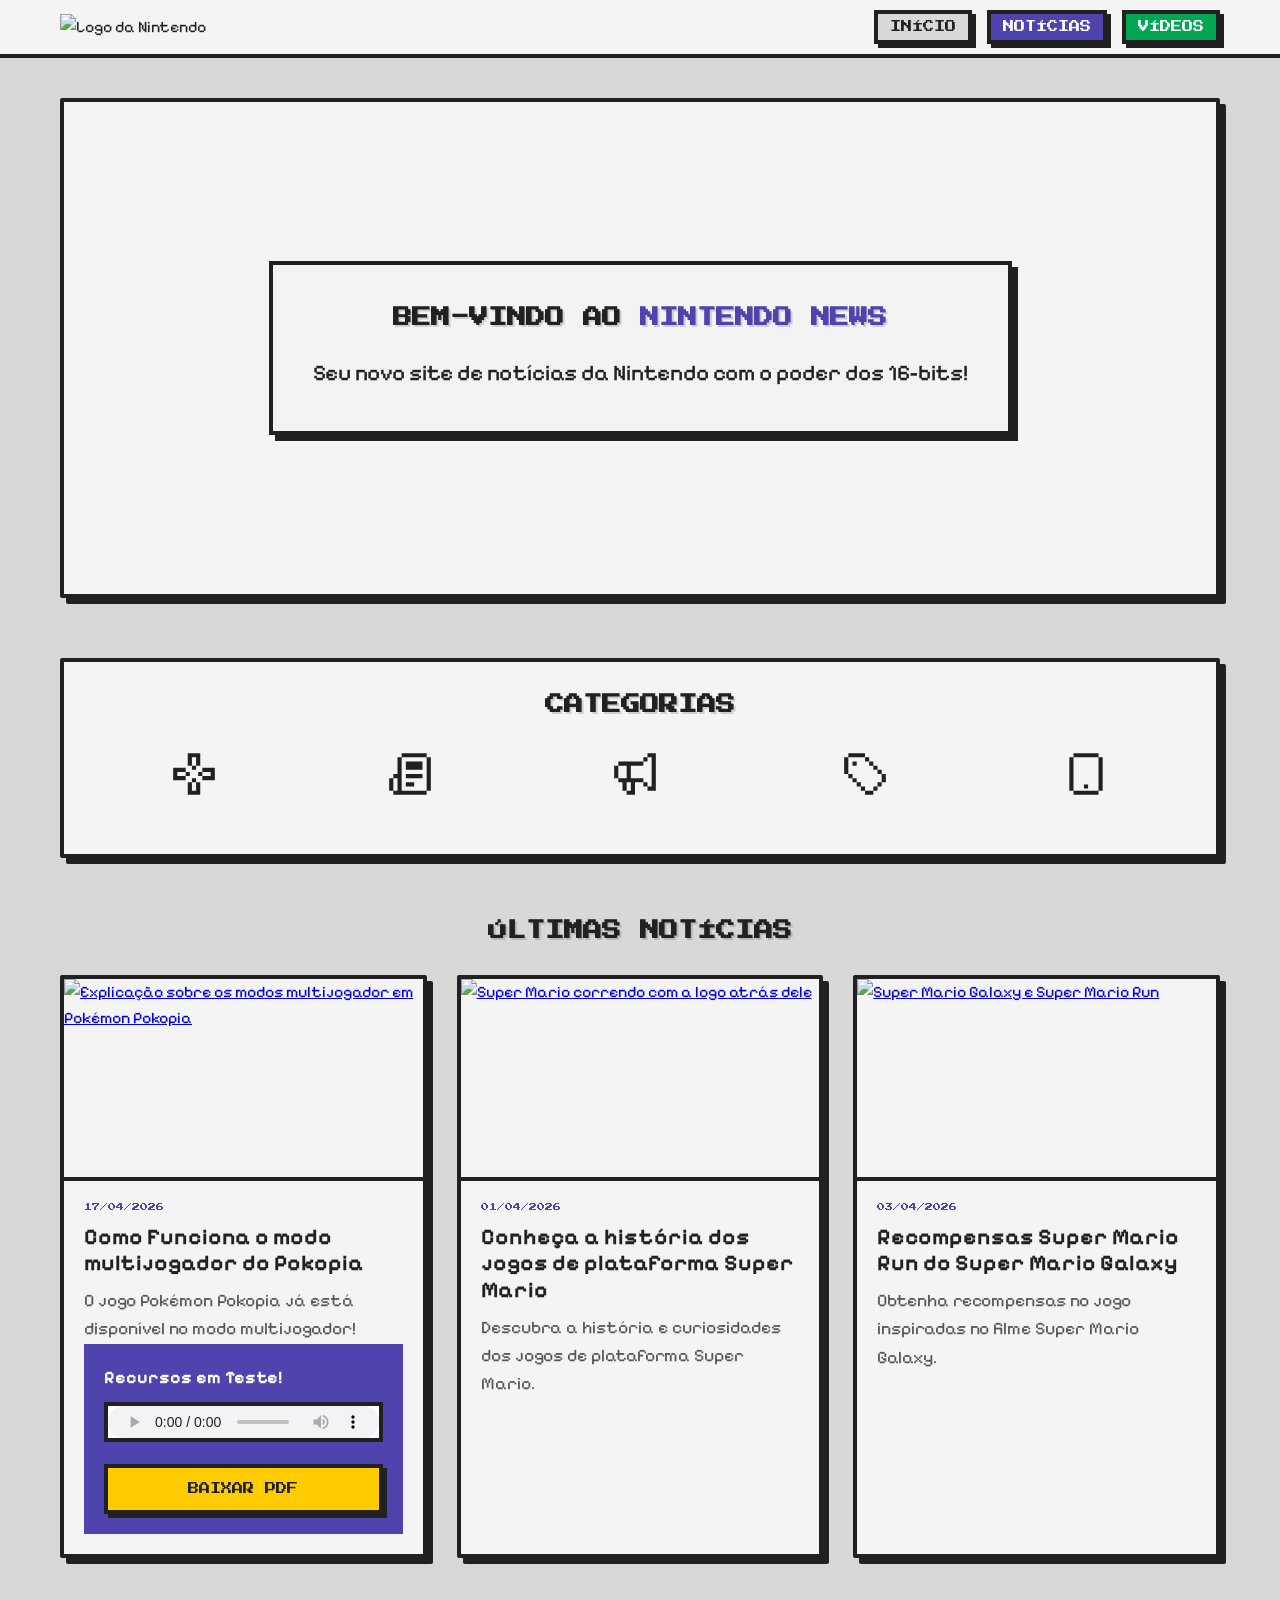
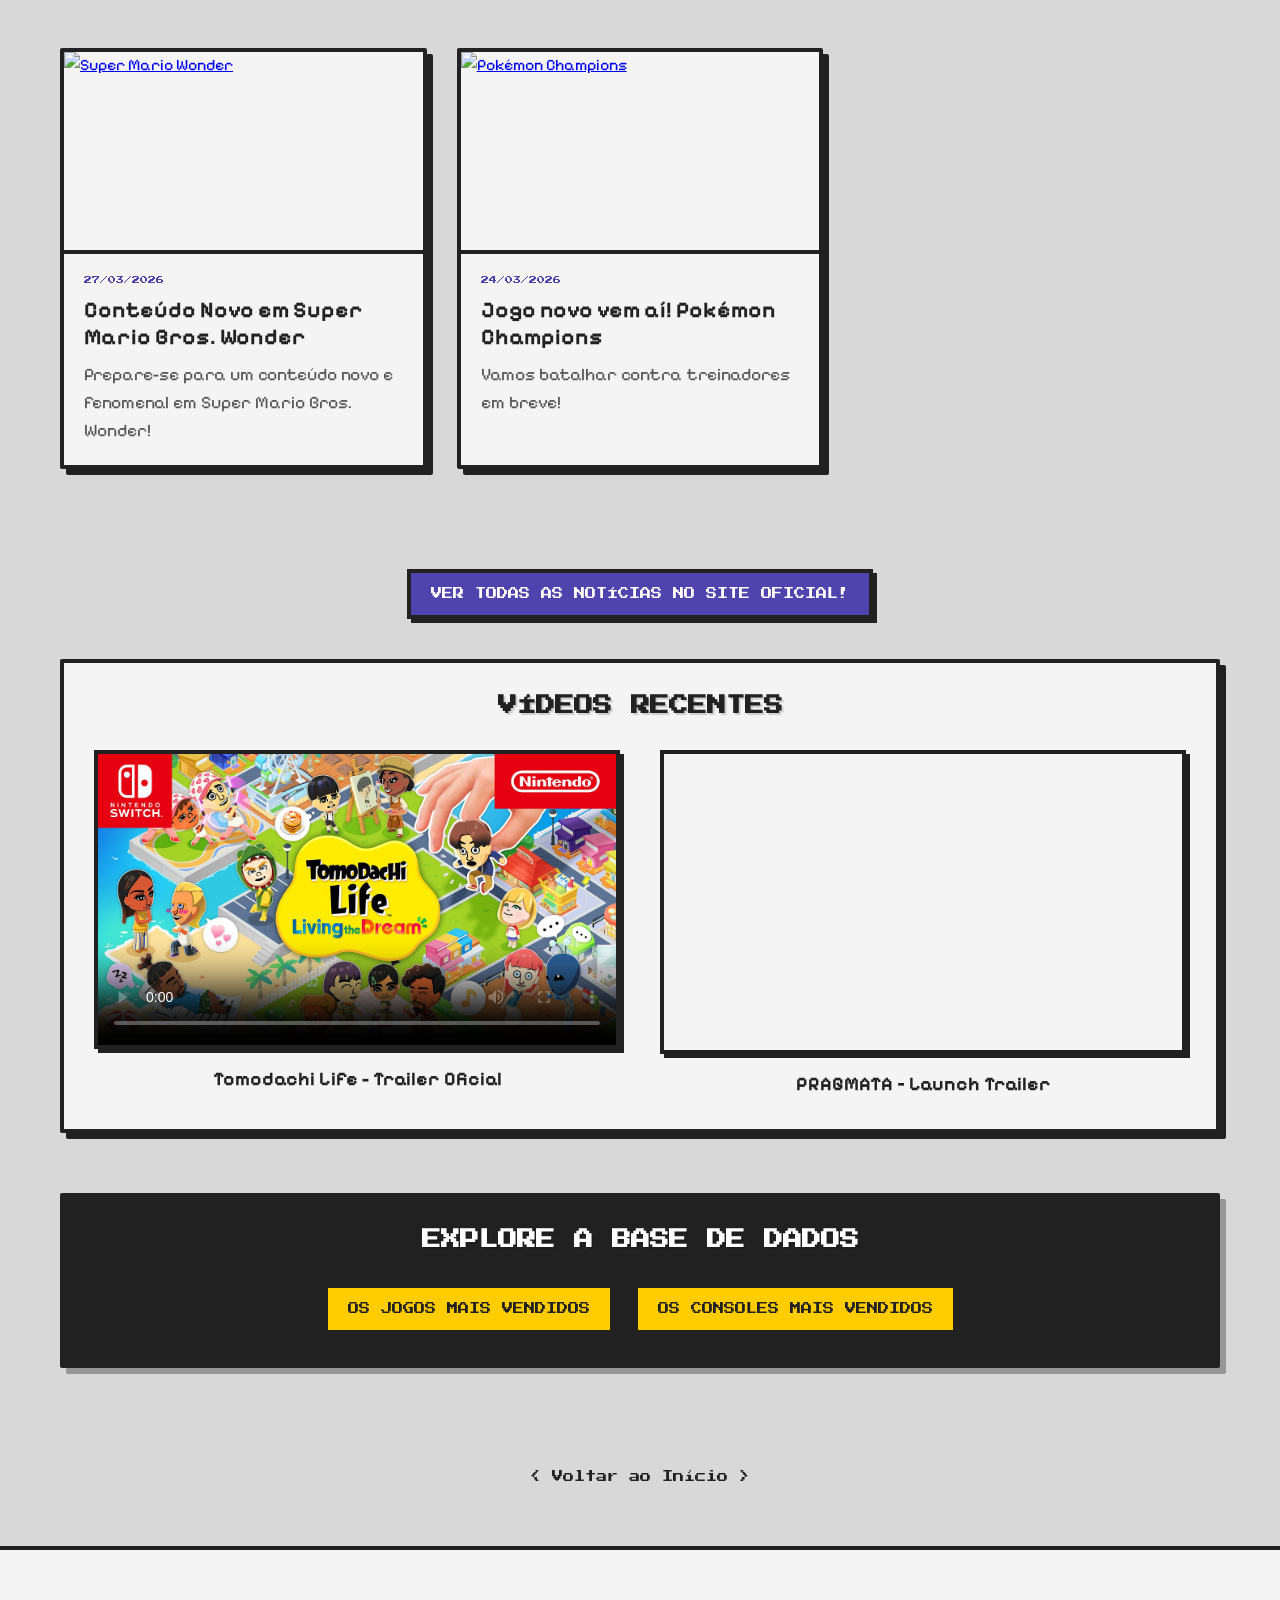
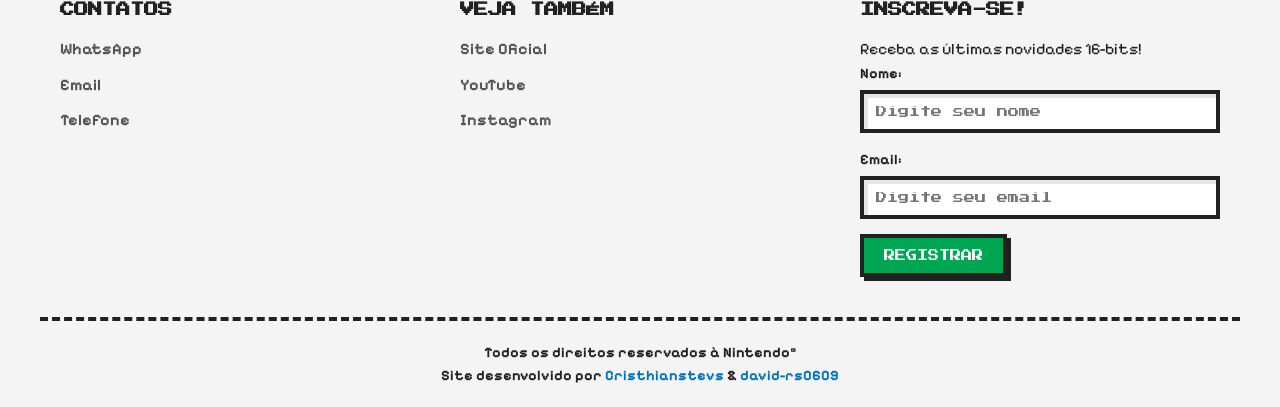
==== commit 719d7d66: "feat(ui, styles, docs): reformular site com tema SNES e reestruturação geral Foi aplicada uma reform" ====
--- a/index.html
+++ b/index.html
@@ -3,332 +3,376 @@
   <head>
     <meta charset="UTF-8" />
     <meta name="viewport" content="width=device-width, initial-scale=1.0" />
-    <title>Nintendo News</title>
+    <title>Nintendo News - SNES Edition</title>
     <link rel="shortcut icon" href="favicon.ico" type="image/x-icon" />
+
     <link rel="stylesheet" href="css/style.css" />
-    <link rel="stylesheet" href="https://unpkg.com" />
   </head>
+
   <body>
-    <header>
-      <div class="logo">
-        <img
-          src="https://upload.wikimedia.org/wikipedia/commons/thumb/7/76/Nintendo_gray_logo.svg/960px-Nintendo_gray_logo.svg.png"
-          alt="Logo da Nintendo"
-        />
+    <header class="site-header retro-border-bottom">
+      <div class="header-wrapper">
+        <div class="logo">
+          <img
+            src="https://upload.wikimedia.org/wikipedia/commons/thumb/7/76/Nintendo_gray_logo.svg/960px-Nintendo_gray_logo.svg.png"
+            alt="Logo da Nintendo"
+            width="120"
+          />
+        </div>
+        <nav>
+          <ul class="nav-links">
+            <li><a href="#top" class="btn-retro">Início</a></li>
+            <li><a href="#ultimas-noticias" class="btn-retro btn-primary">Notícias</a></li>
+            <li><a href="#videos-recentes" class="btn-retro btn-success">Vídeos</a></li>
+          </ul>
+        </nav>
       </div>
-      <menu>
-        <li><a href="#top">Início</a></li>
-        <li><a href="#ultimas-noticias">Últimas Notícias</a></li>
-        <li><a href="#videos-recentes">Vídeos Recentes</a></li>
-      </menu>
     </header>
 
-    <!-- HERO SECTION-->
-
-    <section class="hero-section">
-      <div class="hero-section-contain">
-        <h1>
-          Bem-vindo ao
-          <span class="console-blue">Nintendo News</span>
-        </h1>
-        <p>Seu novo site de notícias da Nintendo!</p>
+    <main id="top">
+      <section class="hero-section retro-card">
+        <div class="hero-content retro-card-inner">
+          <h1 class="retro-title">
+            Bem-vindo ao
+            <span class="text-primary">Nintendo News</span>
+          </h1>
+          <p>Seu novo site de notícias da Nintendo com o poder dos 16-bits!</p>
+        </div>
+      </section>
+
+      <section class="article-section retro-card">
+        <h2 class="retro-title is-center">Categorias</h2>
+
+        <div class="icons-wrapper">
+          <a
+            class="article-icons"
+            href="https://www.nintendo.com/pt-br/store/games/"
+            target="_blank"
+          >
+            <svg xmlns="http://www.w3.org/2000/svg" fill="currentColor" viewBox="0 0 24 24">
+              <title>Jogos</title>
+              <path
+                d="M11 20h2v-4h2v6H9v-6h2v4Zm2-4h-2v-2h2v2ZM8 9v2H4v2h4v2H2V9h6Zm14 6h-6v-2h4v-2h-4V9h6v6Zm-12-2H8v-2h2v2Zm6 0h-2v-2h2v2Zm-3-3h-2V8h2v2Zm2-2h-2V4h-2v4H9V2h6v6Z"
+              ></path>
+            </svg>
+            <span class="icon-label">Jogos</span>
+          </a>
+          <a class="article-icons" href="https://www.nintendo.com/pt-br/whatsnew/" target="_blank">
+            <svg xmlns="http://www.w3.org/2000/svg" fill="currentColor" viewBox="0 0 24 24">
+              <title>Novidades</title>
+              <path
+                d="M8 2h12v2H8zM6 4h2v16H6zm14 0h2v16h-2zM4 20h16v2H4zm-2-6h2v6H2zm2-2h2v2H4zm6-6h8v4h-8zm0 6h8v2h-8zm0 4h4v2h-4z"
+              ></path>
+            </svg>
+            <span class="icon-label">Notícias</span>
+          </a>
+          <a
+            class="article-icons"
+            href="https://www.nintendo.com/pt-br/whatsnew/#filter=events"
+            target="_blank"
+          >
+            <svg xmlns="http://www.w3.org/2000/svg" fill="currentColor" viewBox="0 0 24 24">
+              <title>Eventos</title>
+              <path
+                d="M12 22H8v-2h2v-4H8v4H6v-4H4v-2h4V8H4V6h12v2h-6v6h6v2h-4v6Zm10-2h-4v-2h2V4h-2V2h4v18Zm-4-2h-2v-2h2v2ZM4 14H2V8h2v6Zm14-8h-2V4h2v2Z"
+              ></path>
+            </svg>
+            <span class="icon-label">Eventos</span>
+          </a>
+          <a
+            class="article-icons"
+            href="https://www.nintendo.com/pt-br/whatsnew/#filter=promotions"
+            target="_blank"
+          >
+            <svg xmlns="http://www.w3.org/2000/svg" fill="currentColor" viewBox="0 0 24 24">
+              <title>Promoções</title>
+              <path
+                d="M16 22h-4v-2h4v2Zm-4-2h-2v-2h2v2Zm6 0h-2v-2h2v2Zm-8-2H8v-2h2v2Zm10 0h-2v-2h2v2ZM8 16H6v-2h2v2Zm14 0h-2v-4h2v4ZM6 14H4v-2h2v2Zm-2-2H2V4h2v8Zm16 0h-2v-2h2v2Zm-2-2h-2V8h2v2ZM8 8H6V6h2v2Zm8 0h-2V6h2v2Zm-2-2h-2V4h2v2Zm-2-2H4V2h8v2Z"
+              ></path>
+            </svg>
+            <span class="icon-label">Promoções</span>
+          </a>
+          <a
+            class="article-icons"
+            href="https://www.nintendo.com/pt-br/mobile-apps"
+            target="_blank"
+          >
+            <svg xmlns="http://www.w3.org/2000/svg" fill="currentColor" viewBox="0 0 24 24">
+              <title>Aplicativos</title>
+              <path
+                d="M18 22H6v-2h12v2ZM6 20H4V4h2v16Zm14 0h-2V4h2v16Zm-7-1h-2v-2h2v2Zm5-15H6V2h12v2Z"
+              ></path>
+            </svg>
+            <span class="icon-label">Apps</span>
+          </a>
+        </div>
+      </section>
+
+      <section id="ultimas-noticias" class="news-section">
+        <h2 class="retro-title is-center">Últimas notícias</h2>
+
+        <div class="news-grid">
+          <article class="news-card retro-card">
+            <figure>
+              <a
+                href="https://www.nintendo.com/pt-br/whatsnew/aqui-vai-uma-explicacao-sobre-como-funcionam-os-modos-multijogador-em-pokemon-pokopia/"
+                target="_blank"
+              >
+                <img
+                  src="https://assets.nintendo.com/image/upload/ar_16:9,b_auto:border,c_lpad/b_white/f_auto/q_auto/dpr_1.5/c_scale,w_600/ncom/en_US/articles/2026/heres-how-multiplayer-works-in-pokemon-pokopia/2250x1266_pokopiaMultiplayer_PT"
+                  alt="Explicação sobre os modos multijogador em Pokémon Pokopia"
+                  class="news-image"
+                />
+              </a>
+            </figure>
+            <div class="news-content">
+              <span class="news-date">17/04/2026</span>
+              <h3>Como Funciona o modo multijogador do Pokopia</h3>
+              <p>O jogo Pokémon Pokopia já está disponível no modo multijogador!</p>
+
+              <div class="news-extras">
+                <h4>Recursos em Teste!</h4>
+                <audio src="assets/Tomodachi Life.mp4" controls class="retro-audio">
+                  <track
+                    kind="captions"
+                    src="assets/tomodachi-life-captions.vtt"
+                    srclang="pt"
+                    label="Português"
+                  />
+                </audio>
+                <a
+                  href="assets/Modo Multijogador Pokemon Pokopia.pdf"
+                  download
+                  class="btn-retro btn-warning is-block"
+                >
+                  Baixar PDF
+                </a>
+              </div>
+            </div>
+          </article>
+
+          <article class="news-card retro-card">
+            <figure>
+              <a
+                href="https://www.nintendo.com/pt-br/whatsnew/wahoo-conheca-a-historia-dos-jogos-de-plataforma-super-mario-e-descubra-tambem-algumas-curiosidades/"
+                target="_blank"
+              >
+                <img
+                  src="https://assets.nintendo.com/image/upload/ar_16:9,b_auto:border,c_lpad/b_white/f_auto/q_auto/dpr_1.5/c_scale,w_300/ncom/en_US/articles/2026/wahoo-see-the-platforming-history-of-super-mario-and-even-get-a-few-fun-facts/2250x1266_Mario2026"
+                  alt="Super Mario correndo com a logo atrás dele"
+                  class="news-image"
+                />
+              </a>
+            </figure>
+            <div class="news-content">
+              <span class="news-date">01/04/2026</span>
+              <h3>Conheça a história dos jogos de plataforma Super Mario</h3>
+              <p>Descubra a história e curiosidades dos jogos de plataforma Super Mario.</p>
+            </div>
+          </article>
+
+          <article class="news-card retro-card">
+            <figure>
+              <a
+                href="https://www.nintendo.com/pt-br/whatsnew/mobile-news-obtenha-recompensas-no-jogo-em-super-mario-run-inspiradas-em-super-mario-galaxy-o-filme/"
+                target="_blank"
+              >
+                <img
+                  src="https://assets.nintendo.com/image/upload/ar_16:9,b_auto:border,c_lpad/b_white/f_auto/q_auto/dpr_1.5/c_scale,w_300/ncom/en_US/articles/2026/mobile-news-earn-in-game-super-mario-run-rewards-inspired-by-the-super-mario-galaxy-movie/HPtopics_1920x1080_ww"
+                  alt="Super Mario Galaxy e Super Mario Run"
+                  class="news-image"
+                />
+              </a>
+            </figure>
+            <div class="news-content">
+              <span class="news-date">03/04/2026</span>
+              <h3>Recompensas Super Mario Run do Super Mario Galaxy</h3>
+              <p>Obtenha recompensas no jogo inspiradas no filme Super Mario Galaxy.</p>
+            </div>
+          </article>
+
+          <article class="news-card retro-card">
+            <figure>
+              <a
+                href="https://www.nintendo.com/pt-br/whatsnew/prepare-se-para-um-conteudo-novo-fenomenal-em-super-mario-bros-wonder-exclusivo-para-o-nintendo-switch-2/"
+                target="_blank"
+              >
+                <img
+                  src="https://assets.nintendo.com/image/upload/ar_16:9,b_auto:border,c_lpad/b_white/f_auto/q_auto/dpr_1.5/c_scale,w_300/ncom/en_US/articles/2026/get-ready-for-some-wondrous-new-content-for-super-mario-bros-wonder-exclusive-to-nintendo-switch-2/2250x1266_Ncom_availableNow"
+                  alt="Super Mario Wonder"
+                  class="news-image"
+                />
+              </a>
+            </figure>
+            <div class="news-content">
+              <span class="news-date">27/03/2026</span>
+              <h3>Conteúdo Novo em Super Mario Bros. Wonder</h3>
+              <p>Prepare-se para um conteúdo novo e fenomenal em Super Mario Bros. Wonder!</p>
+            </div>
+          </article>
+
+          <article class="news-card retro-card">
+            <figure>
+              <a
+                href="https://www.nintendo.com/pt-br/whatsnew/vamos-batalhar-trainers-em-breve-voces-poderao-jogar-pokemon-champions/"
+                target="_blank"
+              >
+                <img
+                  src="https://assets.nintendo.com/image/upload/ar_16:9,b_auto:border,c_lpad/b_white/f_auto/q_auto/dpr_1.5/c_scale,w_300/ncom/en_US/articles/2026/battle-on-trainers-youll-be-able-to-play-pokemon-champions-soon/1920x1080_Switch_PC_Overview_TRL_Thumbnail_CLEAN"
+                  alt="Pokémon Champions"
+                  class="news-image"
+                />
+              </a>
+            </figure>
+            <div class="news-content">
+              <span class="news-date">24/03/2026</span>
+              <h3>Jogo novo vem aí! Pokémon Champions</h3>
+              <p>Vamos batalhar contra treinadores em breve!</p>
+            </div>
+          </article>
+        </div>
+
+        <div class="action-btn-container is-center">
+          <a
+            class="btn-retro btn-primary"
+            href="https://www.nintendo.com/pt-br/whatsnew/"
+            target="_blank"
+          >
+            Ver todas as notícias no Site Oficial!
+          </a>
+        </div>
+      </section>
+
+      <section id="videos-recentes" class="videos-section retro-card">
+        <h2 class="retro-title is-center">Vídeos Recentes</h2>
+
+        <div class="videos-grid">
+          <article class="video-card">
+            <figure>
+              <video
+                src="assets/Tomodachi Life.mp4"
+                poster="assets/maxresdefault.jpg"
+                controls
+                class="retro-border"
+              >
+                <track
+                  kind="captions"
+                  src="assets/tomodachi-life-captions.vtt"
+                  srclang="pt"
+                  label="Português"
+                />
+                Seu navegador não suporta o elemento de vídeo.
+              </video>
+              <figcaption class="video-caption">Tomodachi Life - Trailer Oficial</figcaption>
+            </figure>
+          </article>
+
+          <article class="video-card">
+            <figure>
+              <div class="iframe-container retro-border">
+                <iframe
+                  src="https://www.youtube.com/embed/JqbQk_Tgk6k?si=FKELc7IDI1M680oM"
+                  title="YouTube video player"
+                  frameborder="0"
+                  allow="
+                    accelerometer;
+                    autoplay;
+                    clipboard-write;
+                    encrypted-media;
+                    gyroscope;
+                    picture-in-picture;
+                    web-share;
+                  "
+                  referrerpolicy="strict-origin-when-cross-origin"
+                  allowfullscreen
+                ></iframe>
+              </div>
+              <figcaption class="video-caption">PRAGMATA – Launch Trailer</figcaption>
+            </figure>
+          </article>
+        </div>
+      </section>
+
+      <section class="explore-section retro-card retro-dark">
+        <h2 class="retro-title is-center text-white">Explore a Base de Dados</h2>
+        <div class="explore-links">
+          <a href="pages/jogos-mais-vendidos.html" class="btn-retro btn-warning">
+            Os jogos mais vendidos
+          </a>
+          <a href="pages/consoles-mais-vendidos.html" class="btn-retro btn-warning">
+            Os consoles mais vendidos
+          </a>
+        </div>
+      </section>
+
+      <div class="back-to-top is-center">
+        <a href="#top" class="link-retro">&lt; Voltar ao Início &gt;</a>
       </div>
-    </section>
-
-    <main>
-      <!-- ARTIGOS -->
-
-      <section class="article-section">
-        <h2>Categorias</h2>
-
-        <div class="icons">
-          <a
-            class="article-icons icon-jogos"
-            href="https://www.nintendo.com/pt-br/store/games/"
-            target="_blank"
-          >
-            <svg xmlns="http://www.w3.org/2000/svg" fill="currentColor" viewBox="0 0 24 24">
-              <title>Ícone: Jogos</title>
-              <path
-                d="M11 20h2v-4h2v6H9v-6h2v4Zm2-4h-2v-2h2v2ZM8 9v2H4v2h4v2H2V9h6Zm14 6h-6v-2h4v-2h-4V9h6v6Zm-12-2H8v-2h2v2Zm6 0h-2v-2h2v2Zm-3-3h-2V8h2v2Zm2-2h-2V4h-2v4H9V2h6v6Z"
-              ></path>
-            </svg>
-          </a>
-          <a
-            class="article-icons icon-novidades"
-            href="https://www.nintendo.com/pt-br/whatsnew/"
-            target="_blank"
-          >
-            <svg xmlns="http://www.w3.org/2000/svg" fill="currentColor" viewBox="0 0 24 24">
-              <title>Ícone: Novidades</title>
-              <path
-                d="M8 2h12v2H8zM6 4h2v16H6zm14 0h2v16h-2zM4 20h16v2H4zm-2-6h2v6H2zm2-2h2v2H4zm6-6h8v4h-8zm0 6h8v2h-8zm0 4h4v2h-4z"
-              ></path>
-            </svg>
-          </a>
-          <a
-            class="article-icons icon-eventos"
-            href="https://www.nintendo.com/pt-br/whatsnew/#filter=events"
-            target="_blank"
-          >
-            <svg xmlns="http://www.w3.org/2000/svg" fill="currentColor" viewBox="0 0 24 24">
-              <title>Ícone: Eventos</title>
-              <path
-                d="M12 22H8v-2h2v-4H8v4H6v-4H4v-2h4V8H4V6h12v2h-6v6h6v2h-4v6Zm10-2h-4v-2h2V4h-2V2h4v18Zm-4-2h-2v-2h2v2ZM4 14H2V8h2v6Zm14-8h-2V4h2v2Z"
-              ></path>
-            </svg>
-          </a>
-          <a
-            class="article-icons icon-promocoes"
-            href="https://www.nintendo.com/pt-br/whatsnew/#filter=promotions"
-            target="_blank"
-          >
-            <svg xmlns="http://www.w3.org/2000/svg" fill="currentColor" viewBox="0 0 24 24">
-              <title>Ícone: Promoções</title>
-              <path
-                d="M16 22h-4v-2h4v2Zm-4-2h-2v-2h2v2Zm6 0h-2v-2h2v2Zm-8-2H8v-2h2v2Zm10 0h-2v-2h2v2ZM8 16H6v-2h2v2Zm14 0h-2v-4h2v4ZM6 14H4v-2h2v2Zm-2-2H2V4h2v8Zm16 0h-2v-2h2v2Zm-2-2h-2V8h2v2ZM8 8H6V6h2v2Zm8 0h-2V6h2v2Zm-2-2h-2V4h2v2Zm-2-2H4V2h8v2Z"
-              ></path>
-            </svg>
-          </a>
-          <a
-            class="article-icons icon-aplicativos"
-            href="https://www.nintendo.com/pt-br/mobile-apps"
-            target="_blank"
-          >
-            <svg xmlns="http://www.w3.org/2000/svg" fill="currentColor" viewBox="0 0 24 24">
-              <title>Ícone: Aplicativos</title>
-              <path
-                d="M18 22H6v-2h12v2ZM6 20H4V4h2v16Zm14 0h-2V4h2v16Zm-7-1h-2v-2h2v2Zm5-15H6V2h12v2Z"
-              ></path>
-            </svg>
-          </a>
-        </div>
-      </section>
-
-      <h2>Últimas notícias</h2>
-      <figure class="figure-especifico">
-        <a
-          href="https://www.nintendo.com/pt-br/whatsnew/aqui-vai-uma-explicacao-sobre-como-funcionam-os-modos-multijogador-em-pokemon-pokopia/"
-          target="_blank"
-        >
-          <img
-            src="https://assets.nintendo.com/image/upload/ar_16:9,b_auto:border,c_lpad/b_white/f_auto/q_auto/dpr_1.5/c_scale,w_600/ncom/en_US/articles/2026/heres-how-multiplayer-works-in-pokemon-pokopia/2250x1266_pokopiaMultiplayer_PT"
-            alt="Explicação sobre os modos multijogador em Pokémon Pokopia"
-            width="400"
-            class="arredondado"
-          />
-        </a>
-        <figcaption>Modos multijogador em Pokémon Pokopia</figcaption>
-        <p>17/04/2026</p>
-        <h3 class="diferente">Como Funciona o modo multijogador do Pokopia</h3>
-        <p>O jogo Pokémon Pokopia já está disponível no modo multijogador!</p>
-        <br />
-        <h4>Novos Recursos em Teste!</h4>
-        <p>Escute o audio da notícia!</p>
-        <audio src="assets/Tomodachi Life.mp4" controls>
-          <track
-            kind="captions"
-            src="assets/tomodachi-life-captions.vtt"
-            srclang="pt"
-            label="Português"
-          />
-        </audio>
-        <p>Baixe a notícia!</p>
-        <a href="assets/Modo Multijogador Pokemon Pokopia.pdf" download>Baixe clicando aqui!</a>
-      </figure>
-      <br />
-      <br />
-      <br />
-      <figure>
-        <a
-          href="https://www.nintendo.com/pt-br/whatsnew/wahoo-conheca-a-historia-dos-jogos-de-plataforma-super-mario-e-descubra-tambem-algumas-curiosidades/"
-          target="_blank"
-        >
-          <img
-            src="https://assets.nintendo.com/image/upload/ar_16:9,b_auto:border,c_lpad/b_white/f_auto/q_auto/dpr_1.5/c_scale,w_300/ncom/en_US/articles/2026/wahoo-see-the-platforming-history-of-super-mario-and-even-get-a-few-fun-facts/2250x1266_Mario2026"
-            alt="Banner do Super Mario correndo com a logo atrás dele"
-            width="400"
-          />
-        </a>
-        <figcaption>Banner do Super Mario correndo com a logo atrás dele</figcaption>
-        <p>01/04/2026</p>
-        <h3 class="diferente">Conheça a história dos jogos de plataforma Super Mario</h3>
-        <p>Descubra a história e curiosidades dos jogos de plataforma Super Mario.</p>
-      </figure>
-      <br />
-      <br />
-      <br />
-      <figure>
-        <a
-          href="https://www.nintendo.com/pt-br/whatsnew/mobile-news-obtenha-recompensas-no-jogo-em-super-mario-run-inspiradas-em-super-mario-galaxy-o-filme/"
-          target="_blank"
-        >
-          <img
-            src="https://assets.nintendo.com/image/upload/ar_16:9,b_auto:border,c_lpad/b_white/f_auto/q_auto/dpr_1.5/c_scale,w_300/ncom/en_US/articles/2026/mobile-news-earn-in-game-super-mario-run-rewards-inspired-by-the-super-mario-galaxy-movie/HPtopics_1920x1080_ww"
-            alt="Super Mario Galaxy e Super Mario Run"
-            width="400"
-          />
-        </a>
-        <figcaption>Super Mario Galaxy e Super Mario Run</figcaption>
-        <p>03/04/2026</p>
-        <h3>Recompensas Super Mario Run do Super Mario Galaxy</h3>
-        <p>Obtenha recompensas no jogo inspiradas no filme Super Mario Galaxy.</p>
-      </figure>
-      <br />
-      <br />
-      <br />
-      <figure>
-        <a
-          href="https://www.nintendo.com/pt-br/whatsnew/prepare-se-para-um-conteudo-novo-fenomenal-em-super-mario-bros-wonder-exclusivo-para-o-nintendo-switch-2/"
-          target="_blank"
-        >
-          <img
-            src="https://assets.nintendo.com/image/upload/ar_16:9,b_auto:border,c_lpad/b_white/f_auto/q_auto/dpr_1.5/c_scale,w_300/ncom/en_US/articles/2026/get-ready-for-some-wondrous-new-content-for-super-mario-bros-wonder-exclusive-to-nintendo-switch-2/2250x1266_Ncom_availableNow"
-            alt="Super Mario Wonder + Meetup in Bellabel Park"
-            width="400"
-          />
-        </a>
-        <figcaption>Banner Super Mario Wonder + Meetup in Bellabel Park</figcaption>
-        <p>27/03/2026</p>
-        <h3>Conteúdo Novo em Super Mario Bros. Wonder</h3>
-        <p>Prepare-se para um conteúdo novo e fenomenal em Super Mario Bros. Wonder!</p>
-      </figure>
-      <br />
-      <br />
-      <br />
-      <figure>
-        <a
-          href="https://www.nintendo.com/pt-br/whatsnew/vamos-batalhar-trainers-em-breve-voces-poderao-jogar-pokemon-champions/"
-          target="_blank"
-        >
-          <img
-            src="https://assets.nintendo.com/image/upload/ar_16:9,b_auto:border,c_lpad/b_white/f_auto/q_auto/dpr_1.5/c_scale,w_300/ncom/en_US/articles/2026/battle-on-trainers-youll-be-able-to-play-pokemon-champions-soon/1920x1080_Switch_PC_Overview_TRL_Thumbnail_CLEAN"
-            alt="Banner do Pokémon Champions mostrando um treinador e um pokémon"
-            width="400"
-          />
-        </a>
-        <figcaption>Banner do Pokémon Champions mostrando um treinador e um pokémon</figcaption>
-        <p>24/03/2026</p>
-        <h3>Jogo novo vem aí! Pokémon Champions</h3>
-        <p>Vamos batalhar contra treinadores em breve!</p>
-      </figure>
-      <br />
-      <p>
-        Veja mais no
-        <a
-          href="https://www.nintendo.com/pt-br/whatsnew/?srsltid=AfmBOopUcI4oCc3SEjaip5qr-ll_mGIsq1VzJNqau24G3tCvIaIhGV_J"
-          target="_blank"
-        >
-          Site Oficial!
-        </a>
-      </p>
-      <br />
-      <br />
-      <br />
-      <h2>Vídeos Recentes</h2>
-      <br />
-      <figure>
-        <video
-          src="assets/Tomodachi Life.mp4"
-          poster="assets/maxresdefault.jpg"
-          width="400"
-          controls
-        >
-          <track kind="captions" src="video-captions.vtt" srclang="pt" label="Português" />
-          Seu navegador não suporta a reprodução de vídeo.
-        </video>
-        <h4>Tomodachi Life - Trailer Oficial</h4>
-      </figure>
-      <br />
-      <figure>
-        <iframe
-          width="400"
-          height="225"
-          src="https://www.youtube.com/embed/JqbQk_Tgk6k?si=FKELc7IDI1M680oM"
-          title="YouTube video player"
-          frameborder="0"
-          allow="
-            accelerometer;
-            autoplay;
-            clipboard-write;
-            encrypted-media;
-            gyroscope;
-            picture-in-picture;
-            web-share;
-          "
-          referrerpolicy="strict-origin-when-cross-origin"
-          allowfullscreen
-        ></iframe>
-        <h4>PRAGMATA – Launch Trailer</h4>
-      </figure>
-      <br />
-      <br />
-      <br />
-      <h2>Veja Mais!</h2>
-      <h3>Os jogos mais vendidos da nintendo</h3>
-      <a href="pages/jogos-mais-vendidos.html">Saiba mais</a>
-      <h3>Os consoles mais vendidos da nintendo</h3>
-      <a href="pages/consoles-mais-vendidos.html">Saiba mais</a>
-      <br />
-      <br />
-      <br />
-      <br />
-      <br />
-      <a href="#top">Volte ao início da página</a>
-      <br />
-      <br />
-      <hr />
     </main>
 
-    <footer>
-      <h4>Contatos</h4>
-      <menu>
-        <li>
-          <a href="https://wa.me/5511999999999" target="_blank">Whatsapp</a>
-        </li>
-        <li>
-          <a href="mailto:support@nintendo.com" target="_blank">Email</a>
-        </li>
-        <li>
-          <a href="tel:+5511999999999" target="_blank">Telefone</a>
-        </li>
-      </menu>
-
-      <h4>Veja Também</h4>
-      <menu>
-        <li>
-          <a href="https://www.nintendo.com/pt-br/" target="_blank">Site Oficial</a>
-        </li>
-        <li>
-          <a href="https://www.youtube.com/user/Nintendo" target="_blank">YouTube</a>
-        </li>
-        <li>
-          <a href="https://www.instagram.com/nintendo/" target="_blank">Instagram</a>
-        </li>
-      </menu>
-
-      <h4>Inscreva-se!</h4>
-      <p>Inscreva-se para receber as últimas notícias e atualizações!</p>
-      <form action="https://example.com/subscribe" method="post">
-        <label for="nome">Nome:</label>
-        <input type="text" id="nome" name="nome" placeholder="Digite seu nome" required />
-        <br />
-        <label for="email">Email:</label>
-        <input type="email" id="email" name="email" placeholder="Digite seu email" required />
-        <br />
-        <button type="submit">Inscrever-se</button>
-      </form>
-
-      <br />
-      <br />
-      <br />
-
-      <div>Todos os direitos dos reservados à Nintendo®</div>
-      <div>
-        Site desenvolvido por
-        <a href="https://github.com/cristhianstevs" target="_blank">Cristhianstevs</a>
-        &
-        <a href="https://github.com/david-rs0609" target="_blank">david-rs0609</a>
+    <footer class="site-footer retro-border-top">
+      <div class="footer-grid">
+        <div class="footer-col">
+          <h4 class="retro-title-small">Contatos</h4>
+          <ul>
+            <li><a href="https://wa.me/5511999999999" target="_blank">WhatsApp</a></li>
+            <li><a href="mailto:support@nintendo.com" target="_blank">Email</a></li>
+            <li><a href="tel:+5511999999999" target="_blank">Telefone</a></li>
+          </ul>
+        </div>
+
+        <div class="footer-col">
+          <h4 class="retro-title-small">Veja Também</h4>
+          <ul>
+            <li><a href="https://www.nintendo.com/pt-br/" target="_blank">Site Oficial</a></li>
+            <li><a href="https://www.youtube.com/user/Nintendo" target="_blank">YouTube</a></li>
+            <li><a href="https://www.instagram.com/nintendo/" target="_blank">Instagram</a></li>
+          </ul>
+        </div>
+
+        <div class="footer-col newsletter">
+          <h4 class="retro-title-small">Inscreva-se!</h4>
+          <p>Receba as últimas novidades 16-bits!</p>
+          <form action="https://example.com/subscribe" method="post" class="newsletter-form">
+            <div class="input-group">
+              <label for="nome">Nome:</label>
+              <input
+                type="text"
+                id="nome"
+                name="nome"
+                class="input-retro"
+                placeholder="Digite seu nome"
+                required
+              />
+            </div>
+            <div class="input-group">
+              <label for="email">Email:</label>
+              <input
+                type="email"
+                id="email"
+                name="email"
+                class="input-retro"
+                placeholder="Digite seu email"
+                required
+              />
+            </div>
+            <button type="submit" class="btn-retro btn-success">Registrar</button>
+          </form>
+        </div>
+      </div>
+
+      <div class="footer-credits">
+        <p>Todos os direitos reservados à Nintendo®</p>
+        <p>
+          Site desenvolvido por
+          <a href="https://github.com/cristhianstevs" target="_blank" class="footer-credits-link">
+            Cristhianstevs
+          </a>
+          &
+          <a href="https://github.com/david-rs0609" target="_blank" class="footer-credits-link">
+            david-rs0609
+          </a>
+        </p>
       </div>
     </footer>
   </body>
--- a/css/style.css
+++ b/css/style.css
@@ -1,195 +1,545 @@
 /* === FONTES === */
-
 @import url("https://fonts.googleapis.com/css2?family=Press+Start+2P&display=swap");
-@import url("https://fonts.googleapis.com/css2?family=Pixelify+Sans:wght@400..700&display=swap");
-
-/* === VARIÁVEIS === */
-
+@import url("https://fonts.googleapis.com/css2?family=Pixelify+Sans:wght@400;500;700&display=swap");
+
+/* === VARIÁVEIS DO TEMA 16-BITS === */
 :root {
-  --background-color: #cec9cc;
-  --primary-color: #4f43ae;
-  --secondary-color: #908a99;
-  --terciary-color: #211a21;
-  --text-color: #211a21;
-  --blue-color: #1930c5;
-  --red-color: #c72833;
-  --yellow-color: #ecaa1c;
-  --green-color: #196b4b;
-}
-
-/* === RESET CSS === */
-
+  --snes-bg: #d8d8d8;
+  --snes-card-bg: #f4f4f4;
+  --snes-black: #212121;
+  --snes-text-muted: #555555;
+
+  /* Cores dos botões do SNES */
+  --snes-purple: #4f43ae;
+  --snes-blue: #0072bc;
+  --snes-green: #00a651;
+  --snes-yellow: #ffcc00;
+  --snes-red: #e60012;
+}
+
+/* === RESET GLOBAL === */
 * {
   margin: 0;
   padding: 0;
   box-sizing: border-box;
 }
 
-/* === GLOBAL CSS === */
+html {
+  scroll-behavior: smooth;
+  font-size: 16px;
+}
 
 body {
-  font-family: "Pixelify Sans", "Segoe UI", Tahoma, Geneva, Verdana, sans-serif;
-  background-color: var(--background-color);
-  color: var(--text-color);
-}
-
-.console-blue {
-  color: var(--primary-color);
-}
-.blue {
-  color: var(--blue-color);
-}
-.green {
-  color: var(--green-color);
-}
-.yellow {
-  color: var(--yellow-color);
-}
-.red {
-  color: var(--red-color);
-}
-
-/* === CABEÇALHO === */
+  font-family: "Pixelify Sans", sans-serif;
+  background-color: var(--snes-bg);
+  color: var(--snes-black);
+  line-height: 1.6;
+}
+
+/* === TIPOGRAFIA === */
+.retro-title,
+.retro-title-small {
+  font-family: "Press Start 2P", monospace;
+  text-transform: uppercase;
+  line-height: 1.4;
+  color: var(--snes-black);
+}
+
+.retro-title {
+  font-size: 1.2rem;
+  margin-bottom: 1.5rem;
+  text-shadow: 2px 2px 0px rgba(0, 0, 0, 0.15);
+}
+
+.retro-title-small {
+  font-size: 0.9rem;
+  margin-bottom: 1rem;
+}
+
+.text-primary {
+  color: var(--snes-purple);
+}
+
+.text-white {
+  color: #fff;
+}
+
+/* === COMPONENTES RETRÔ === */
+.retro-card {
+  background-color: var(--snes-card-bg);
+  border: 4px solid var(--snes-black);
+  box-shadow: 6px 6px 0px var(--snes-black);
+  padding: 30px;
+  border-radius: 2px;
+  margin-bottom: 60px;
+}
+
+.retro-dark {
+  background-color: var(--snes-black);
+  color: #fff;
+  box-shadow: 6px 6px 0px rgba(0, 0, 0, 0.3);
+}
+
+.retro-border {
+  border: 4px solid var(--snes-black);
+  box-shadow: 4px 4px 0px var(--snes-black);
+}
+
+.retro-border-top {
+  border-top: 4px solid var(--snes-black);
+}
+
+.retro-border-bottom {
+  border-bottom: 4px solid var(--snes-black);
+}
+
+/* === BOTÕES 16-BITS === */
+.btn-retro {
+  display: inline-block;
+  font-family: "Press Start 2P", monospace;
+  font-size: 0.7rem;
+  text-transform: uppercase;
+  text-decoration: none;
+  background-color: var(--snes-bg);
+  color: var(--snes-black);
+  border: 4px solid var(--snes-black);
+  box-shadow: 4px 4px 0px var(--snes-black);
+  padding: 12px 20px;
+  cursor: pointer;
+  transition:
+    transform 0.1s,
+    box-shadow 0.1s;
+}
+
+.btn-retro:active {
+  transform: translate(4px, 4px);
+  box-shadow: 0px 0px 0px var(--snes-black);
+}
+
+.btn-primary {
+  background-color: var(--snes-purple);
+  color: #fff;
+}
+.btn-success {
+  background-color: var(--snes-green);
+  color: #fff;
+}
+.btn-warning {
+  background-color: var(--snes-yellow);
+  color: var(--snes-black);
+}
+
+.is-block {
+  display: block;
+  text-align: center;
+  width: 100%;
+}
+
+/* === INPUTS RETRÔ === */
+.input-retro {
+  font-family: "Press Start 2P", monospace;
+  font-size: 0.7rem;
+  background-color: #fff;
+  border: 4px solid var(--snes-black);
+  padding: 12px;
+  width: 100%;
+  outline: none;
+  box-shadow: inset 4px 4px 0px rgba(0, 0, 0, 0.1);
+}
+
+.input-retro:focus {
+  border-color: var(--snes-purple);
+}
+
+/* === ESTRUTURA GLOBAL === */
+main,
+.header-wrapper,
+.footer-grid,
+.footer-credits {
+  max-width: 1200px;
+  margin: 0 auto;
+  padding: 0 20px;
+}
+
+/* === HEADER === */
 header {
-  height: 60px;
+  background-color: var(--snes-card-bg);
+  position: sticky;
+  top: 0;
+  z-index: 1000;
+}
+
+.header-wrapper {
   display: flex;
   justify-content: space-between;
   align-items: center;
-  padding: 15px;
-}
-
-.logo > img {
-  width: 100px;
-  height: auto;
-}
-
-menu {
-  display: flex;
-  gap: 20px;
-}
-
-menu li {
+  padding-top: 10px;
+  padding-bottom: 10px;
+}
+
+.nav-links {
+  display: flex;
+  gap: 15px;
   list-style: none;
 }
 
-menu a {
-  text-decoration: none;
-  color: var(--text-color);
-  font-weight: bold;
-}
-
-/* === CONTEÚDO PRINCIPAL === */
-
-main {
-  max-width: 1200px;
-  margin: 0 auto;
-}
-
+.nav-links > li > a {
+  padding: 4px 12px;
+}
+
+/* === HERO SECTION === */
 .hero-section {
   position: relative;
   display: flex;
-  flex-direction: column;
+  align-items: center;
   justify-content: center;
   text-align: center;
-  padding: 50px 20px;
-  height: calc(100vh - 60px);
-}
-.hero-section::before {
-  content: "";
+  min-height: 500px;
+  margin-top: 40px;
+  background-image: url("https://blogger.googleusercontent.com/img/b/R29vZ2xl/AVvXsEixtWPoK9_XVWoS-DcpVBjCL6gI3cf2LGS9ePxQOPkjYuGb46RBCT6m_icmoobD-ff0JClqUgKnPvEwzpKV3paQ8XsF1s-c4N2acOjC7aG3L9s5JXbPGIZNvCakCCB-7fz_DlOQxUZXsaqh/s1600/dkc2promo.bmp");
+  background-size: cover;
+  background-position: center;
+  padding: 0;
+}
+
+.hero-content {
+  background-color: rgba(244, 244, 244, 0.95);
+  border: 4px solid var(--snes-black);
+  padding: 40px;
+  box-shadow: 6px 6px 0px var(--snes-black);
+  margin: 20px;
+  max-width: 800px;
+}
+
+.hero-content p {
+  font-size: 1.4rem;
+  font-weight: 500;
+}
+
+/* === CATEGORIAS === */
+.icons-wrapper {
+  display: flex;
+  justify-content: space-around;
+  margin-top: 30px;
+  flex-wrap: wrap;
+}
+
+.article-icons {
+  display: flex;
+  flex-direction: column;
+  align-items: center;
+  text-decoration: none;
+  color: var(--snes-black);
+  transition:
+    transform 0.2s ease,
+    color 0.2s ease;
+}
+
+.article-icons svg {
+  width: 50px;
+  height: 50px;
+  margin-bottom: 10px;
+}
+
+.icon-label {
+  font-family: "Press Start 2P", monospace;
+  font-size: 0.6rem;
+  opacity: 0;
+  transition: opacity 0.2s;
+}
+
+.article-icons:hover {
+  transform: translateY(-5px);
+  color: var(--snes-purple);
+}
+
+.article-icons:hover .icon-label {
+  opacity: 1;
+}
+
+/* === NOTÍCIAS === */
+.news-grid {
+  display: grid;
+  grid-template-columns: repeat(auto-fill, minmax(300px, 1fr));
+  gap: 30px;
+  margin-top: 30px;
+}
+
+.news-card {
+  padding: 0;
+  display: flex;
+  flex-direction: column;
+  overflow: hidden;
+  transition: transform 0.2s ease;
+}
+
+.news-card:hover {
+  transform: translateY(-5px);
+}
+
+.news-image {
+  width: 100%;
+  aspect-ratio: 16 / 9;
+  object-fit: cover;
+  border-bottom: 4px solid var(--snes-black);
+  display: block;
+}
+
+.news-content {
+  padding: 20px;
+  display: flex;
+  flex-direction: column;
+  flex-grow: 1;
+}
+
+.news-date {
+  font-family: "Press Start 2P", monospace;
+  font-size: 0.5rem;
+  color: var(--snes-purple);
+  margin-bottom: 10px;
+}
+
+.news-content h3 {
+  font-size: 1.4rem;
+  font-weight: 700;
+  color: var(--snes-black);
+  margin-bottom: 10px;
+  line-height: 1.2;
+}
+
+.news-content p {
+  font-size: 1.1rem;
+  color: var(--snes-text-muted);
+}
+
+.news-extras {
+  margin-top: auto;
+  padding: 20px;
+  background-color: var(--snes-purple);
+  color: #fff;
+}
+
+.news-extras h4 {
+  font-size: 1.1rem;
+  margin-bottom: 10px;
+}
+
+.retro-audio {
+  width: 100%;
+  height: 40px;
+  margin-bottom: 15px;
+  border: 4px solid var(--snes-black);
+  border-radius: 0 !important;
+  background: #fff;
+}
+
+/* === VÍDEOS === */
+.videos-grid {
+  display: grid;
+  grid-template-columns: repeat(auto-fill, minmax(400px, 1fr));
+  gap: 40px;
+  margin-top: 30px;
+}
+
+.video-card figure {
+  display: flex;
+  flex-direction: column;
+  gap: 15px;
+}
+
+.video-player {
+  width: 100%;
+  aspect-ratio: 16 / 9;
+  object-fit: cover;
+}
+
+.iframe-container {
+  position: relative;
+  padding-bottom: 56.25%;
+  height: 0;
+}
+
+.iframe-container iframe {
   position: absolute;
   top: 0;
   left: 0;
   width: 100%;
   height: 100%;
-  background-image: url(https://blogger.googleusercontent.com/img/b/R29vZ2xl/AVvXsEixtWPoK9_XVWoS-DcpVBjCL6gI3cf2LGS9ePxQOPkjYuGb46RBCT6m_icmoobD-ff0JClqUgKnPvEwzpKV3paQ8XsF1s-c4N2acOjC7aG3L9s5JXbPGIZNvCakCCB-7fz_DlOQxUZXsaqh/s1600/dkc2promo.bmp);
-  background-repeat: no-repeat;
-  background-size: cover;
-  background-attachment: fixed;
-  filter: blur(10px) opacity(0.3);
-}
-
-.hero-section-contain {
-  display: flex;
-  z-index: 1;
+}
+
+.video-caption {
+  font-size: 1.2rem;
+  font-weight: bold;
+  text-align: center;
+}
+
+/* === EXPLORE === */
+.explore-links {
+  display: flex;
+  justify-content: center;
+  gap: 20px;
+  margin-top: 30px;
+  flex-wrap: wrap;
+}
+
+/* === RODAPÉ === */
+.site-footer {
+  background-color: var(--snes-card-bg);
+  padding: 50px 0 20px 0;
+  margin-top: 40px;
+}
+
+.footer-grid {
+  display: grid;
+  grid-template-columns: repeat(auto-fit, minmax(200px, 1fr));
+  gap: 40px;
+  margin-bottom: 40px;
+}
+
+.footer-col ul {
+  list-style: none;
+}
+
+.footer-col ul li {
+  margin-bottom: 10px;
+}
+
+.footer-col ul a {
+  text-decoration: none;
+  font-weight: bold;
+  color: var(--snes-text-muted);
+  transition: color 0.2s;
+}
+
+.footer-col ul a:hover {
+  color: var(--snes-purple);
+}
+
+.input-group {
+  display: flex;
   flex-direction: column;
-  justify-content: center;
+  gap: 5px;
+  margin-bottom: 15px;
+}
+
+.input-group label {
+  font-weight: bold;
+  font-size: 0.9rem;
+}
+
+.footer-credits {
   text-align: center;
-  padding: 50px 20px;
-  height: calc(100vh - 60px);
-}
-
-.hero-section h1 {
-  font-size: 4rem;
+  border-top: 4px dashed var(--snes-black);
+  padding-top: 20px;
+  font-size: 0.9rem;
+  font-weight: bold;
+}
+
+.footer-credits-link {
+  color: var(--snes-blue);
+  text-decoration: none;
+  transition: color 0.2s;
+}
+.footer-credits-link:hover {
+  color: var(--snes-purple);
+}
+
+/* === UTILITÁRIOS === */
+.is-center {
+  text-align: center;
+}
+
+.action-btn-container {
+  margin: 40px;
+}
+
+.link-retro {
+  font-family: "Press Start 2P", monospace;
+  font-size: 0.7rem;
+  text-decoration: none;
+  color: var(--snes-black);
+  display: inline-block;
+  margin-top: 40px;
   margin-bottom: 20px;
 }
 
-.article-section {
-  width: 100%;
-  height: 200px;
-  display: flex;
-  flex-direction: column;
-  justify-content: space-evenly;
-  align-items: center;
-  margin-bottom: 60px;
-}
-
-.icons {
-  display: flex;
-  width: 100%;
-  justify-content: space-evenly;
-}
-
-.article-icons {
-  position: relative;
-  width: 80px;
-  height: 80px;
+.link-retro:hover {
+  color: var(--snes-purple);
+}
+
+/* === LAYOUTS FOCADOS === */
+.focused-layout {
+  min-height: 100vh;
   display: flex;
   align-items: center;
   justify-content: center;
-  cursor: pointer;
-}
-
-.article-icons svg {
-  width: 60px;
-  height: 60px;
-  color: var(--terciary-color);
-  transition: all 0.2s ease;
-}
-
-.article-icons:hover::after {
-  color: var(--primary-color);
-  display: flex;
-  align-items: center;
-  justify-content: center;
-  font-size: 1.4em;
-  font-weight: 900;
-  position: absolute;
-  border-radius: 50%;
-  width: 100%;
-  height: 100%;
-}
-.icon-jogos:hover::after {
-  content: "Jogos";
-}
-
-.icon-novidades:hover::after {
-  content: "Novidades";
-}
-
-.icon-eventos:hover::after {
-  content: "Eventos";
-}
-
-.icon-promocoes:hover::after {
-  content: "Promoções";
-}
-
-.icon-aplicativos:hover::after {
-  content: "Aplicativos";
-}
-
-.article-icons:hover svg {
-  filter: blur(2px) opacity(0.3);
-}
-
-/* === RODAPÉ === */
+  padding: 40px 20px;
+}
+
+.table-card {
+  width: 100%;
+  max-width: 900px;
+  margin-bottom: 0;
+  position: relative;
+}
+
+.table-header {
+  margin-bottom: 30px;
+}
+
+/* === TABELAS 16-BITS === */
+.table-responsive {
+  width: 100%;
+  overflow-x: auto;
+  border: 4px solid var(--snes-black);
+  box-shadow: 4px 4px 0px var(--snes-black);
+}
+
+.retro-table {
+  width: 100%;
+  border-collapse: collapse;
+  background-color: #fff;
+  text-align: center;
+}
+
+.retro-table caption {
+  font-family: "Press Start 2P", monospace;
+  font-size: 0.8rem;
+  padding: 15px;
+  background-color: var(--snes-purple);
+  color: #fff;
+  border-bottom: 4px solid var(--snes-black);
+  caption-side: top;
+}
+
+.retro-table th,
+.retro-table td {
+  padding: 15px 10px;
+  border: 2px solid var(--snes-black);
+}
+
+.retro-table thead th {
+  font-family: "Press Start 2P", monospace;
+  font-size: 0.6rem;
+  background-color: #e5e5e5;
+  color: var(--snes-black);
+}
+
+.retro-table tbody th {
+  font-family: "Press Start 2P", monospace;
+  font-size: 0.8rem;
+  background-color: var(--snes-bg);
+}
+
+.retro-table tbody tr:nth-child(even) {
+  background-color: #f4f4f4;
+}
+
+.retro-table tfoot th,
+.retro-table tfoot td {
+  font-weight: bold;
+  background-color: var(--snes-yellow);
+  color: var(--snes-black);
+  font-family: "Press Start 2P", monospace;
+  font-size: 0.7rem;
+}
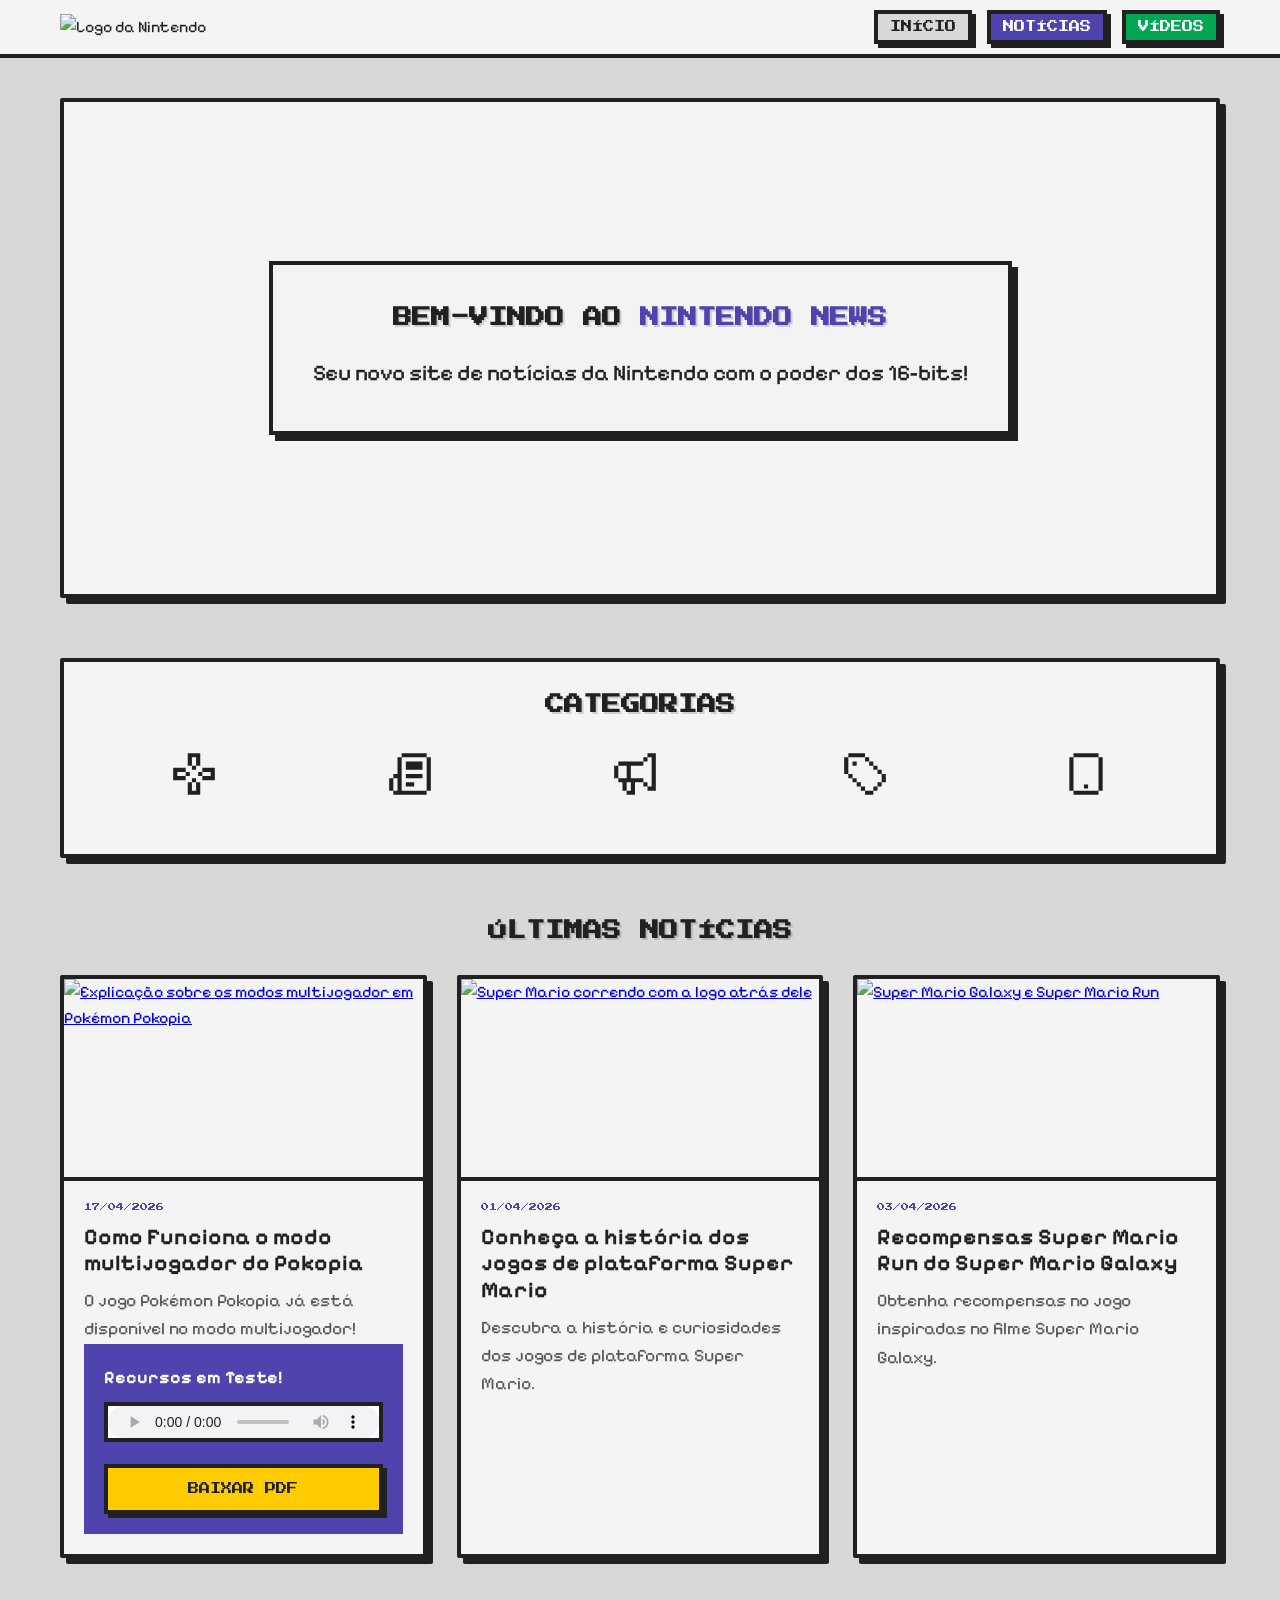
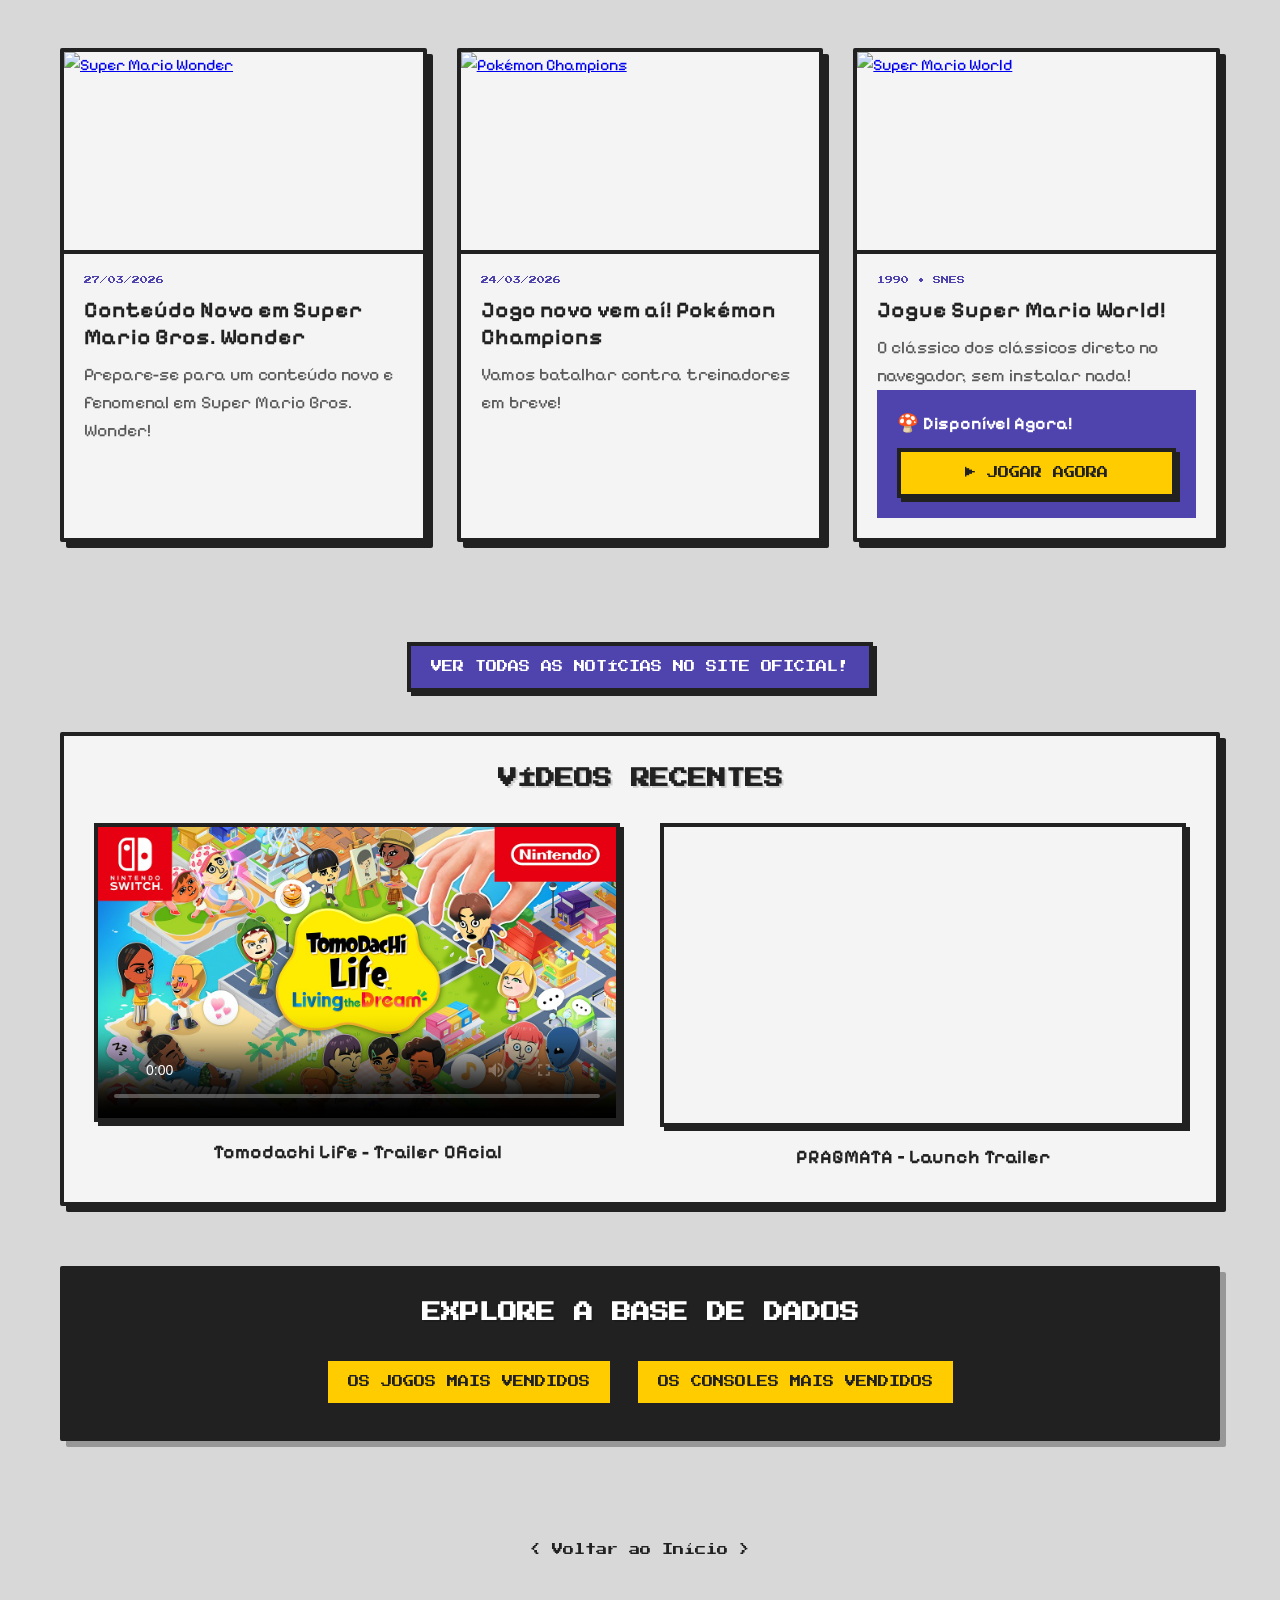
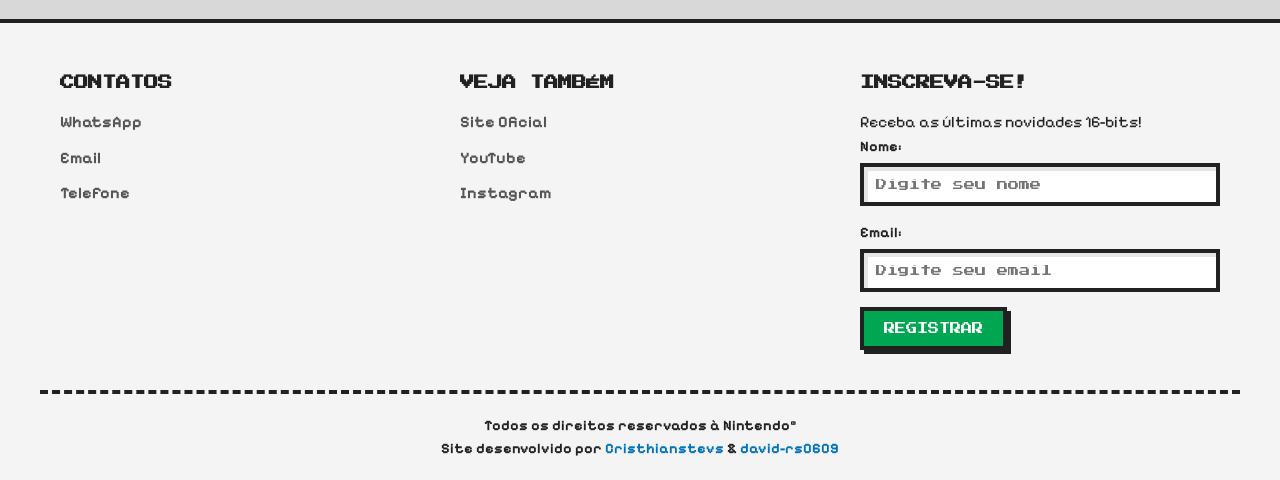
==== commit f7844610: "feat: adiciona emulador do mario corrigido" ====
--- a/index.html
+++ b/index.html
@@ -228,6 +228,29 @@
               <span class="news-date">24/03/2026</span>
               <h3>Jogo novo vem aí! Pokémon Champions</h3>
               <p>Vamos batalhar contra treinadores em breve!</p>
+            </div>
+          </article>
+          <article class="news-card retro-card">
+            <figure>
+              <a href="pages/gameplay-mario.html" target="_blank">
+                <img
+                  src="https://upload.wikimedia.org/wikipedia/pt/0/06/Super-Mario-World.jpg"
+                  alt="Super Mario World"
+                  class="news-image"
+                />
+              </a>
+            </figure>
+            <div class="news-content">
+              <span class="news-date">1990 • SNES</span>
+              <h3>Jogue Super Mario World!</h3>
+              <p>O clássico dos clássicos direto no navegador, sem instalar nada!</p>
+
+              <div class="news-extras">
+                <h4>🍄 Disponível Agora!</h4>
+                <a href="pages/gamplay-mario.html" class="btn-retro btn-warning is-block">
+                  ▶ Jogar Agora
+                </a>
+              </div>
             </div>
           </article>
         </div>
--- a/css/style.css
+++ b/css/style.css
@@ -27,6 +27,7 @@
 html {
   scroll-behavior: smooth;
   font-size: 16px;
+  scroll-padding-top: 95px;
 }
 
 body {
@@ -543,3 +544,232 @@
   font-family: "Press Start 2P", monospace;
   font-size: 0.7rem;
 }
+
+/* ==========================================================================
+   === PÁGINA DO EMULADOR (ABA SUPER MARIO WORLD) ===
+   ========================================================================== */
+
+.emulator-layout {
+  max-width: 1200px;
+  margin: 0 auto;
+  padding: 40px 20px;
+}
+
+.emulator-hero {
+  text-align: center;
+  margin-bottom: 40px;
+}
+
+.emulator-hero .retro-title {
+  font-size: 1.5rem;
+  margin-bottom: 10px;
+}
+
+.emulator-hero p {
+  font-size: 1.2rem;
+  color: var(--snes-text-muted);
+}
+
+/* === WRAPPER DO EMULADOR === */
+.emulator-wrapper {
+  background-color: var(--snes-card-bg);
+  border: 4px solid var(--snes-black);
+  box-shadow: 6px 6px 0px var(--snes-black);
+  border-radius: 2px;
+  overflow: hidden;
+  margin-bottom: 40px;
+}
+
+.emulator-topbar {
+  background-color: var(--snes-purple);
+  padding: 10px 20px;
+  display: flex;
+  align-items: center;
+  justify-content: space-between;
+  border-bottom: 4px solid var(--snes-black);
+}
+
+.emulator-topbar-title {
+  font-family: "Press Start 2P", monospace;
+  font-size: 0.65rem;
+  color: #fff;
+  text-transform: uppercase;
+}
+
+.emulator-dots {
+  display: flex;
+  gap: 8px;
+}
+
+.emulator-dot {
+  width: 14px;
+  height: 14px;
+  border: 3px solid var(--snes-black);
+  border-radius: 0;
+}
+
+.dot-red    { background-color: var(--snes-red); }
+.dot-yellow { background-color: var(--snes-yellow); }
+.dot-green  { background-color: var(--snes-green); }
+
+/* === CONTAINER DO JOGO === */
+.game-iframe-container {
+  position: relative;
+  width: 100%;
+  background-color: #000;
+  aspect-ratio: 4 / 3; /* Proporção original de tela cheia do SNES */
+}
+
+#game {
+  width: 100%;
+  height: 100%;
+}
+
+/* === LOADING / TELA DE CLIQUE SEPARADA === */
+.loading-screen {
+  position: absolute;
+  top: 0; 
+  left: 0;
+  width: 100%; 
+  height: 100%;
+  background-color: #000;
+  display: flex;
+  flex-direction: column;
+  align-items: center;
+  justify-content: center;
+  gap: 20px;
+  z-index: 10;
+  cursor: pointer;
+  transition: opacity 0.3s;
+}
+
+.loading-screen.hidden {
+  opacity: 0;
+  pointer-events: none;
+}
+
+.loading-mario {
+  font-size: 4rem;
+  animation: snes-bounce 0.6s infinite alternate;
+}
+
+@keyframes snes-bounce {
+  from { transform: translateY(0); }
+  to   { transform: translateY(-15px); }
+}
+
+.loading-text {
+  font-family: "Press Start 2P", monospace;
+  font-size: 0.75rem;
+  color: #fff;
+  text-align: center;
+  line-height: 2;
+  text-transform: uppercase;
+}
+
+.loading-text span {
+  color: var(--snes-yellow);
+}
+
+.press-start-blink {
+  font-family: "Press Start 2P", monospace;
+  font-size: 0.7rem;
+  color: var(--snes-yellow);
+  animation: snes-blink 1s step-end infinite;
+  margin-top: 10px;
+  text-transform: uppercase;
+}
+
+@keyframes snes-blink {
+  50% { opacity: 0; }
+}
+
+/* === SEÇÃO DE CONTROLES === */
+.controls-section {
+  margin-bottom: 40px;
+}
+
+.controls-grid {
+  display: grid;
+  grid-template-columns: repeat(auto-fit, minmax(250px, 1fr));
+  gap: 20px;
+  margin-top: 20px;
+}
+
+.control-card {
+  background-color: var(--snes-card-bg);
+  border: 4px solid var(--snes-black);
+  box-shadow: 4px 4px 0px var(--snes-black);
+  padding: 20px;
+}
+
+.control-card h3 {
+  font-family: "Press Start 2P", monospace;
+  font-size: 0.6rem;
+  text-transform: uppercase;
+  color: var(--snes-purple);
+  margin-bottom: 15px;
+  padding-bottom: 10px;
+  border-bottom: 2px dashed var(--snes-black);
+}
+
+.control-list {
+  list-style: none;
+  display: flex;
+  flex-direction: column;
+  gap: 10px;
+}
+
+.control-list li {
+  display: flex;
+  align-items: center;
+  gap: 12px;
+  font-size: 1.1rem;
+  color: var(--snes-black);
+}
+
+.key-badge {
+  font-family: "Press Start 2P", monospace;
+  font-size: 0.5rem;
+  background-color: var(--snes-black);
+  color: #fff;
+  padding: 5px 8px;
+  white-space: nowrap;
+  flex-shrink: 0;
+  box-shadow: 2px 2px 0px var(--snes-text-muted);
+}
+
+.key-badge.snes-a  { background-color: var(--snes-red);    color: #fff; }
+.key-badge.snes-b  { background-color: var(--snes-yellow); color: var(--snes-black); }
+.key-badge.snes-x  { background-color: var(--snes-blue);   color: #fff; }
+.key-badge.snes-y  { background-color: var(--snes-green);  color: #fff; }
+
+/* === CAIXA DE INFORMAÇÕES/DICAS === */
+.tip-box {
+  background-color: var(--snes-yellow);
+  border: 4px solid var(--snes-black);
+  box-shadow: 4px 4px 0px var(--snes-black);
+  padding: 15px 20px;
+  display: flex;
+  align-items: center;
+  gap: 15px;
+  margin-bottom: 40px;
+}
+
+.tip-box p {
+  font-family: "Press Start 2P", monospace;
+  font-size: 0.55rem;
+  color: var(--snes-black);
+  line-height: 1.8;
+  text-transform: uppercase;
+}
+
+.tip-icon {
+  font-size: 2rem;
+  flex-shrink: 0;
+}
+
+.back-nav {
+  text-align: center;
+  margin-bottom: 20px;
+}
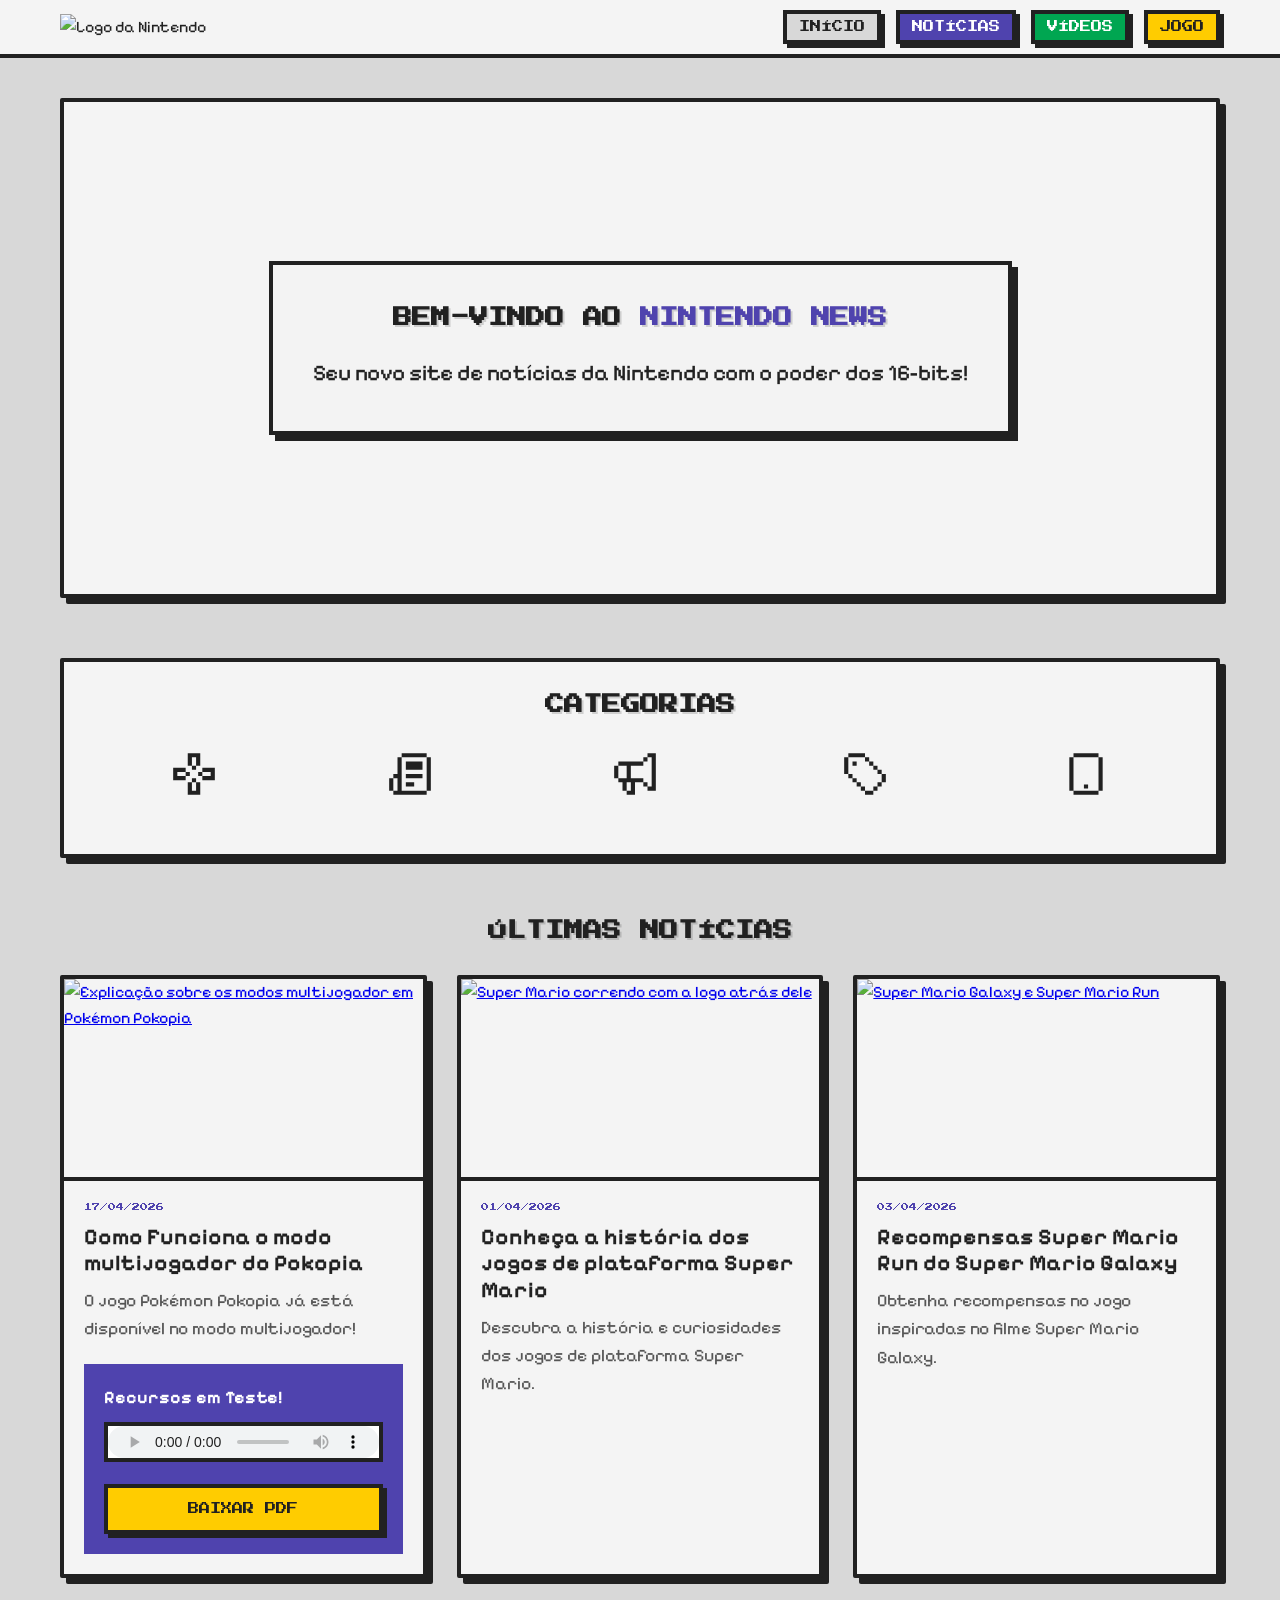
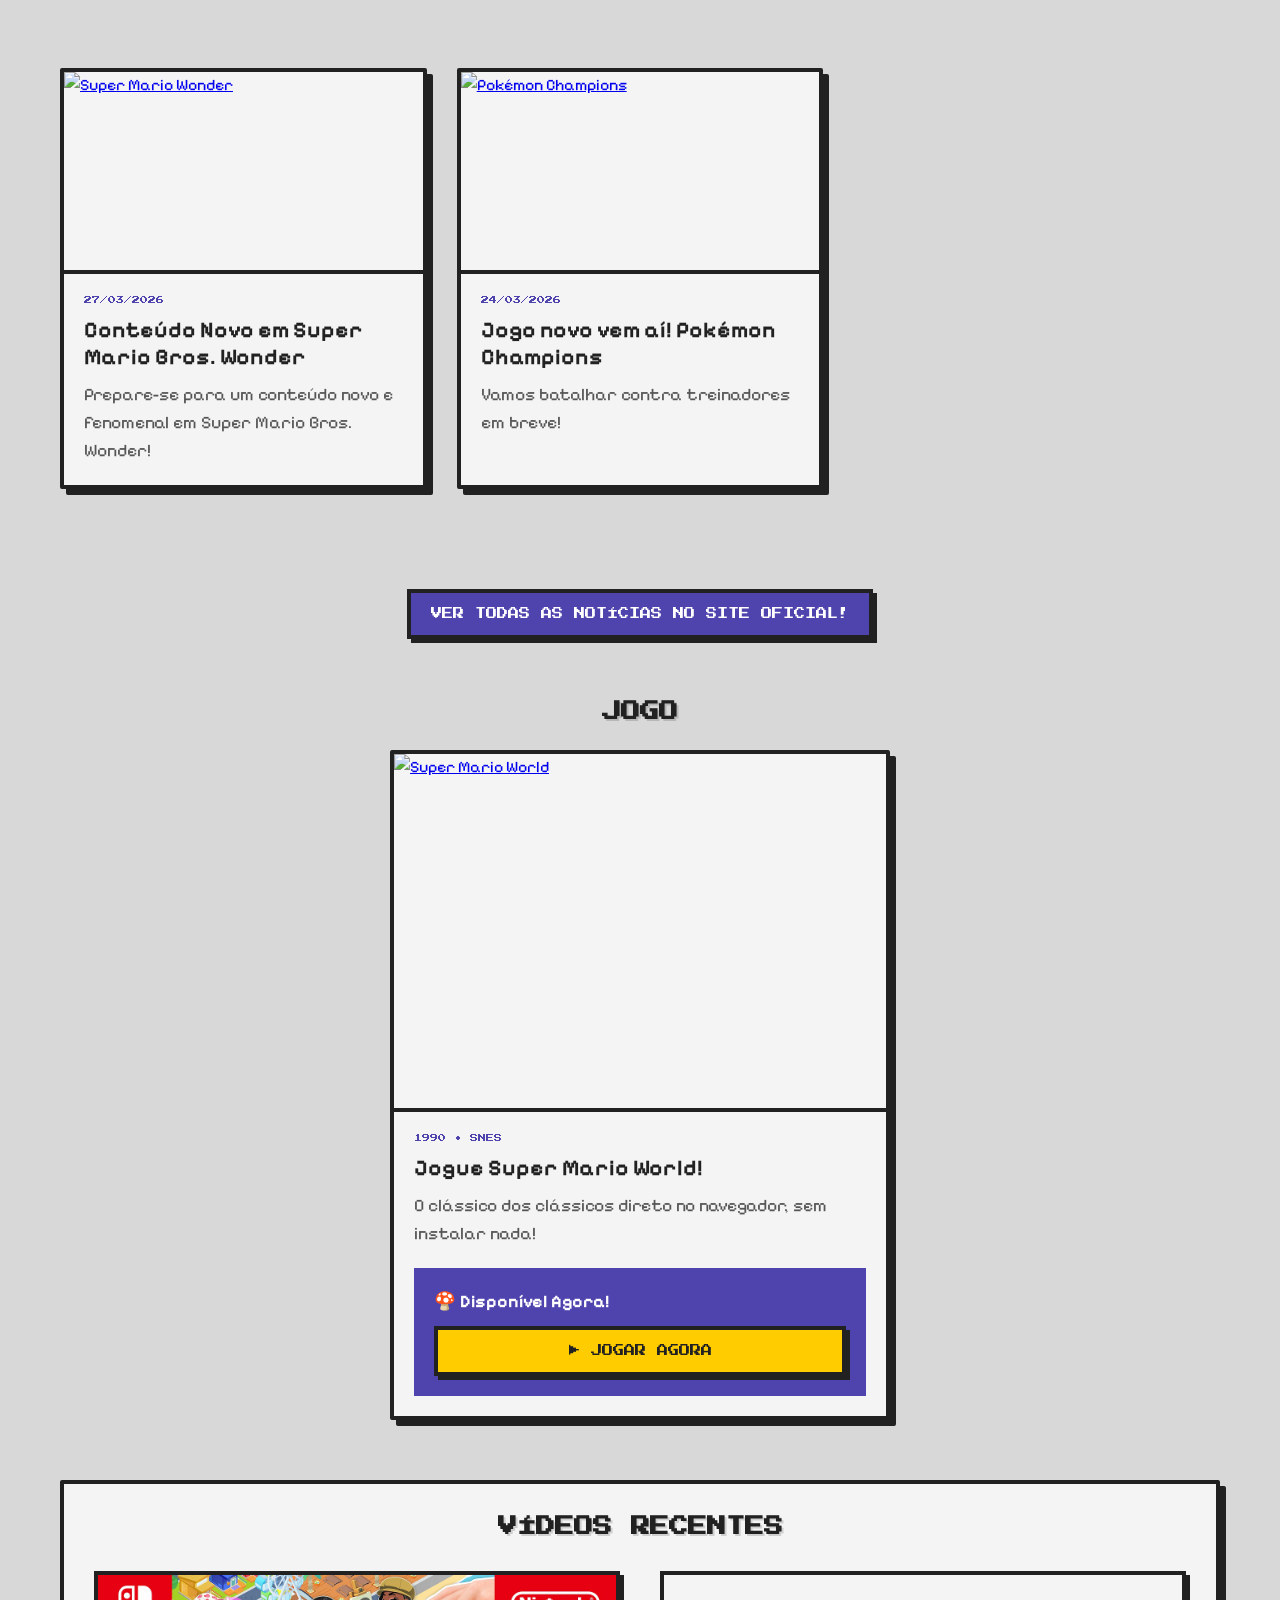
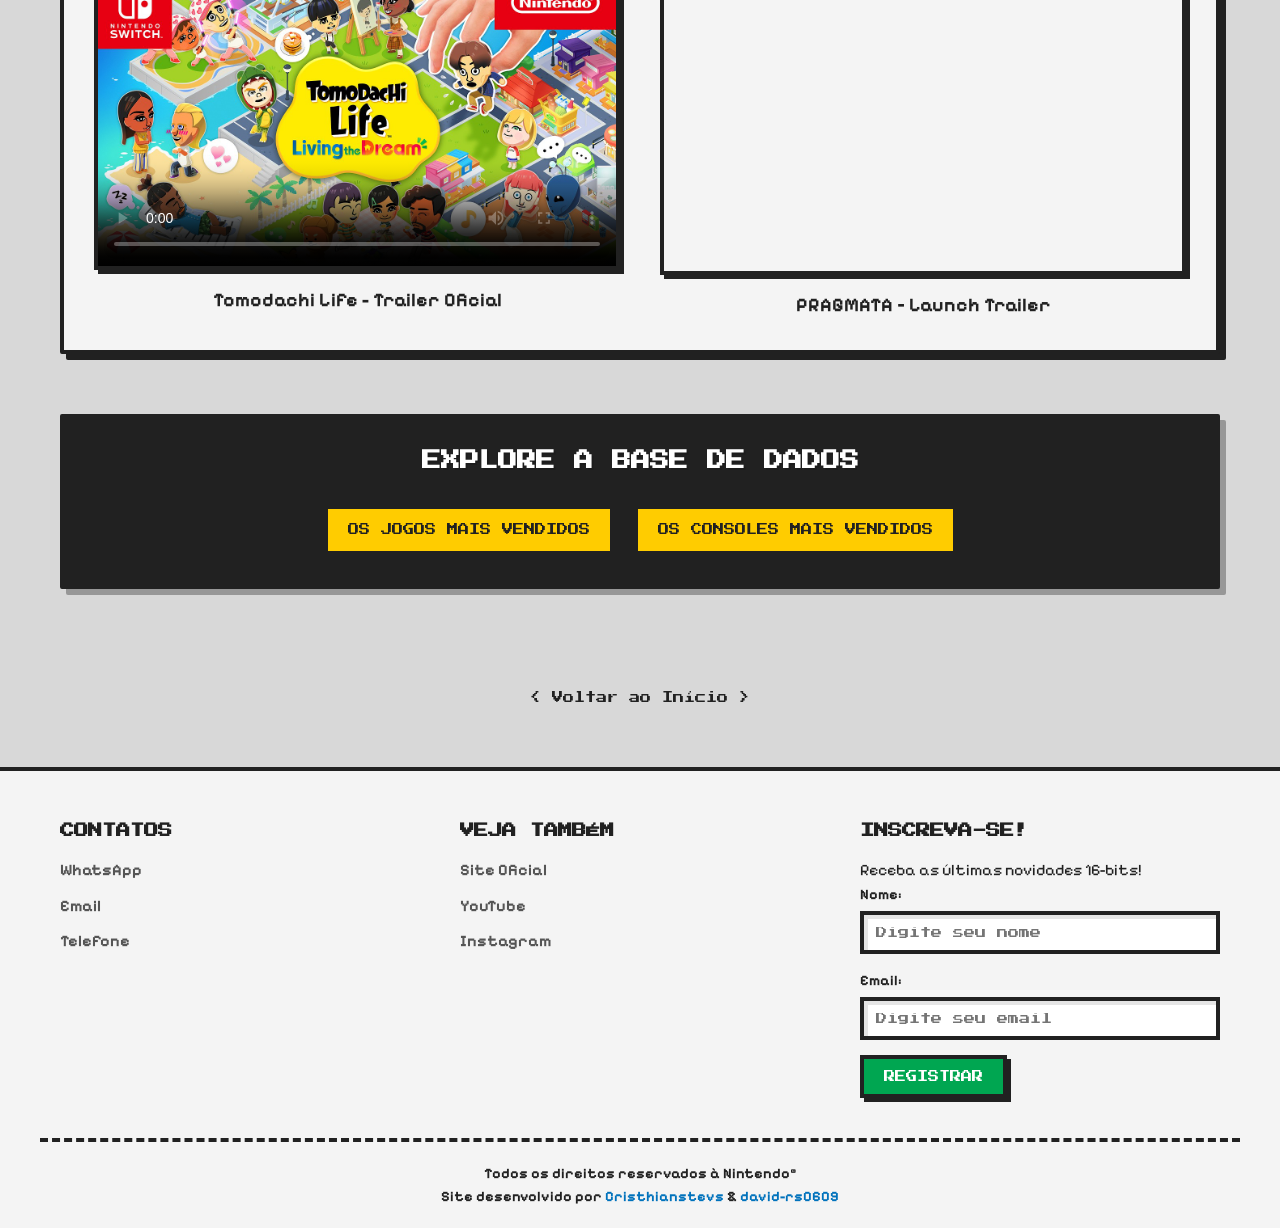
==== commit f9fcf0b2: "feat(game, ui, emulator): integrar EmulatorJS e adicionar página do Super Mario Foi adicionada integ" ====
--- a/index.html
+++ b/index.html
@@ -24,6 +24,7 @@
             <li><a href="#top" class="btn-retro">Início</a></li>
             <li><a href="#ultimas-noticias" class="btn-retro btn-primary">Notícias</a></li>
             <li><a href="#videos-recentes" class="btn-retro btn-success">Vídeos</a></li>
+            <li><a href="#jogo" class="btn-retro btn-warning">Jogo</a></li>
           </ul>
         </nav>
       </div>
@@ -130,7 +131,7 @@
               <h3>Como Funciona o modo multijogador do Pokopia</h3>
               <p>O jogo Pokémon Pokopia já está disponível no modo multijogador!</p>
 
-              <div class="news-extras">
+              <div class="news-extras"  style="margin-top: 20px;">
                 <h4>Recursos em Teste!</h4>
                 <audio src="assets/Tomodachi Life.mp4" controls class="retro-audio">
                   <track
@@ -230,29 +231,6 @@
               <p>Vamos batalhar contra treinadores em breve!</p>
             </div>
           </article>
-          <article class="news-card retro-card">
-            <figure>
-              <a href="pages/gameplay-mario.html" target="_blank">
-                <img
-                  src="https://upload.wikimedia.org/wikipedia/pt/0/06/Super-Mario-World.jpg"
-                  alt="Super Mario World"
-                  class="news-image"
-                />
-              </a>
-            </figure>
-            <div class="news-content">
-              <span class="news-date">1990 • SNES</span>
-              <h3>Jogue Super Mario World!</h3>
-              <p>O clássico dos clássicos direto no navegador, sem instalar nada!</p>
-
-              <div class="news-extras">
-                <h4>🍄 Disponível Agora!</h4>
-                <a href="pages/gamplay-mario.html" class="btn-retro btn-warning is-block">
-                  ▶ Jogar Agora
-                </a>
-              </div>
-            </div>
-          </article>
         </div>
 
         <div class="action-btn-container is-center">
@@ -263,6 +241,35 @@
           >
             Ver todas as notícias no Site Oficial!
           </a>
+        </div>
+      </section>
+
+      <section id="jogo" class="news-section" style="margin: 60px 0;">
+        <h2 class="retro-title is-center">Jogo</h2>
+          <article class="news-card retro-card" style="max-width: 500px; margin: 0 auto;">
+            <figure>
+              <a href="pages/gameplay-mario.html" target="_blank">
+                <img
+                  src="https://upload.wikimedia.org/wikipedia/pt/0/06/Super-Mario-World.jpg"
+                  alt="Super Mario World"
+                  class="news-image"
+                  style="aspect-ratio: 500/364; object-fit: cover;"
+                />
+              </a>
+            </figure>
+            <div class="news-content">
+              <span class="news-date">1990 • SNES</span>
+              <h3>Jogue Super Mario World!</h3>
+              <p>O clássico dos clássicos direto no navegador, sem instalar nada!</p>
+
+              <div class="news-extras" style="margin-top: 20px;">
+                <h4>🍄 Disponível Agora!</h4>
+                <a href="pages/gameplay-mario.html" class="btn-retro btn-warning is-block">
+                  ▶ Jogar Agora
+                </a>
+              </div>
+            </div>
+          </article>
         </div>
       </section>
 
--- a/css/style.css
+++ b/css/style.css
@@ -608,9 +608,15 @@
   border-radius: 0;
 }
 
-.dot-red    { background-color: var(--snes-red); }
-.dot-yellow { background-color: var(--snes-yellow); }
-.dot-green  { background-color: var(--snes-green); }
+.dot-red {
+  background-color: var(--snes-red);
+}
+.dot-yellow {
+  background-color: var(--snes-yellow);
+}
+.dot-green {
+  background-color: var(--snes-green);
+}
 
 /* === CONTAINER DO JOGO === */
 .game-iframe-container {
@@ -628,9 +634,9 @@
 /* === LOADING / TELA DE CLIQUE SEPARADA === */
 .loading-screen {
   position: absolute;
-  top: 0; 
+  top: 0;
   left: 0;
-  width: 100%; 
+  width: 100%;
   height: 100%;
   background-color: #000;
   display: flex;
@@ -654,8 +660,12 @@
 }
 
 @keyframes snes-bounce {
-  from { transform: translateY(0); }
-  to   { transform: translateY(-15px); }
+  from {
+    transform: translateY(0);
+  }
+  to {
+    transform: translateY(-15px);
+  }
 }
 
 .loading-text {
@@ -680,8 +690,14 @@
   text-transform: uppercase;
 }
 
+.ejs_start_button {
+  bottom: 50% !important;
+}
+
 @keyframes snes-blink {
-  50% { opacity: 0; }
+  50% {
+    opacity: 0;
+  }
 }
 
 /* === SEÇÃO DE CONTROLES === */
@@ -739,10 +755,22 @@
   box-shadow: 2px 2px 0px var(--snes-text-muted);
 }
 
-.key-badge.snes-a  { background-color: var(--snes-red);    color: #fff; }
-.key-badge.snes-b  { background-color: var(--snes-yellow); color: var(--snes-black); }
-.key-badge.snes-x  { background-color: var(--snes-blue);   color: #fff; }
-.key-badge.snes-y  { background-color: var(--snes-green);  color: #fff; }
+.key-badge.snes-a {
+  background-color: var(--snes-red);
+  color: #fff;
+}
+.key-badge.snes-b {
+  background-color: var(--snes-yellow);
+  color: var(--snes-black);
+}
+.key-badge.snes-x {
+  background-color: var(--snes-blue);
+  color: #fff;
+}
+.key-badge.snes-y {
+  background-color: var(--snes-green);
+  color: #fff;
+}
 
 /* === CAIXA DE INFORMAÇÕES/DICAS === */
 .tip-box {
@@ -772,4 +800,4 @@
 .back-nav {
   text-align: center;
   margin-bottom: 20px;
-}+}
